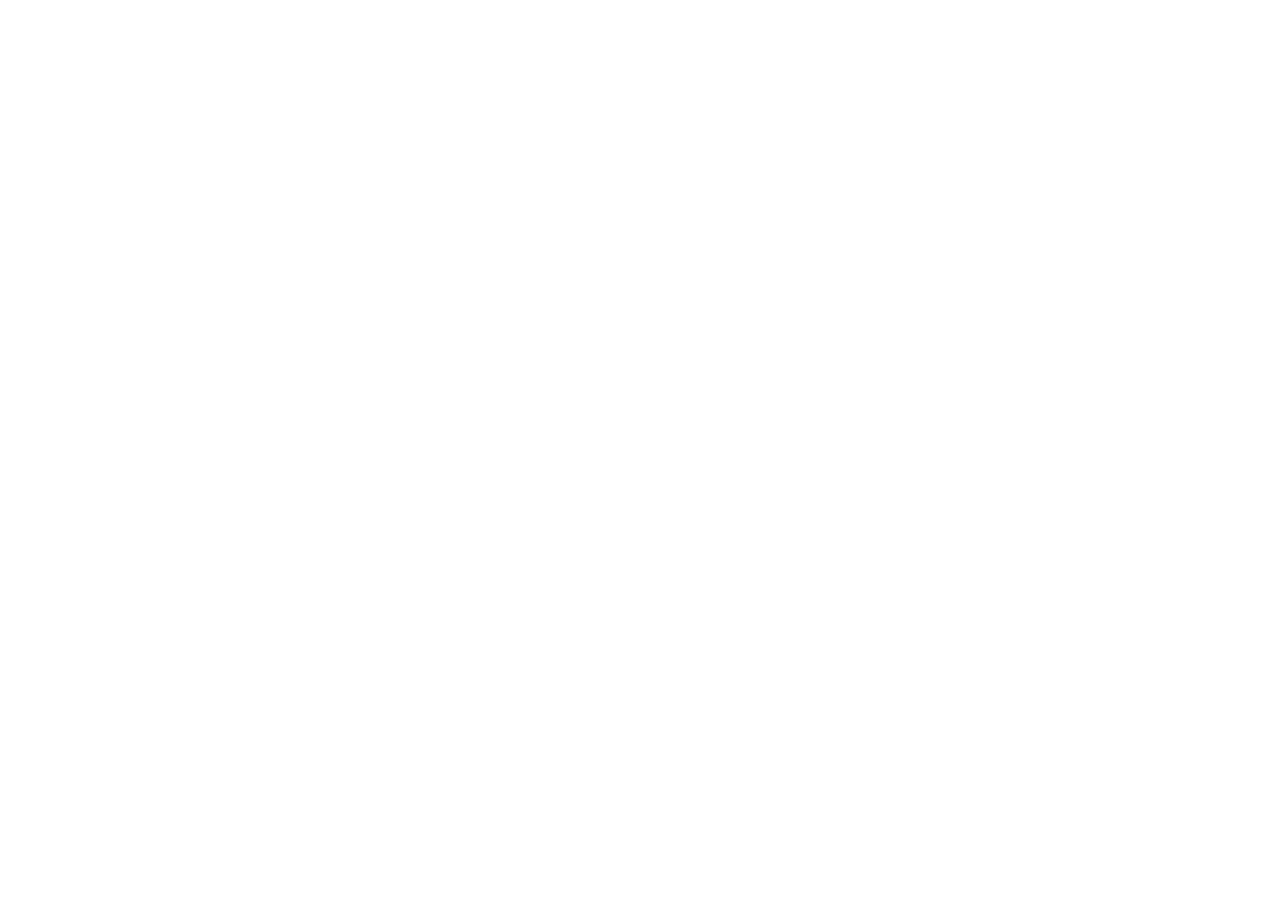
==== index.html @ 7266cb10 "Initial commit" ====
<!DOCTYPE html>
<html lang="en">
<head>
    <meta charset="UTF-8">
    <meta http-equiv="X-UA-Compatible" content="IE=edge">
    <meta name="viewport" content="width=device-width, initial-scale=1.0">
    <title>My Learning Journal</title>
    <!-- styles -->
    <link rel="stylesheet" href="css/styles.css">
</head>
<body>
    
</body>
</html>
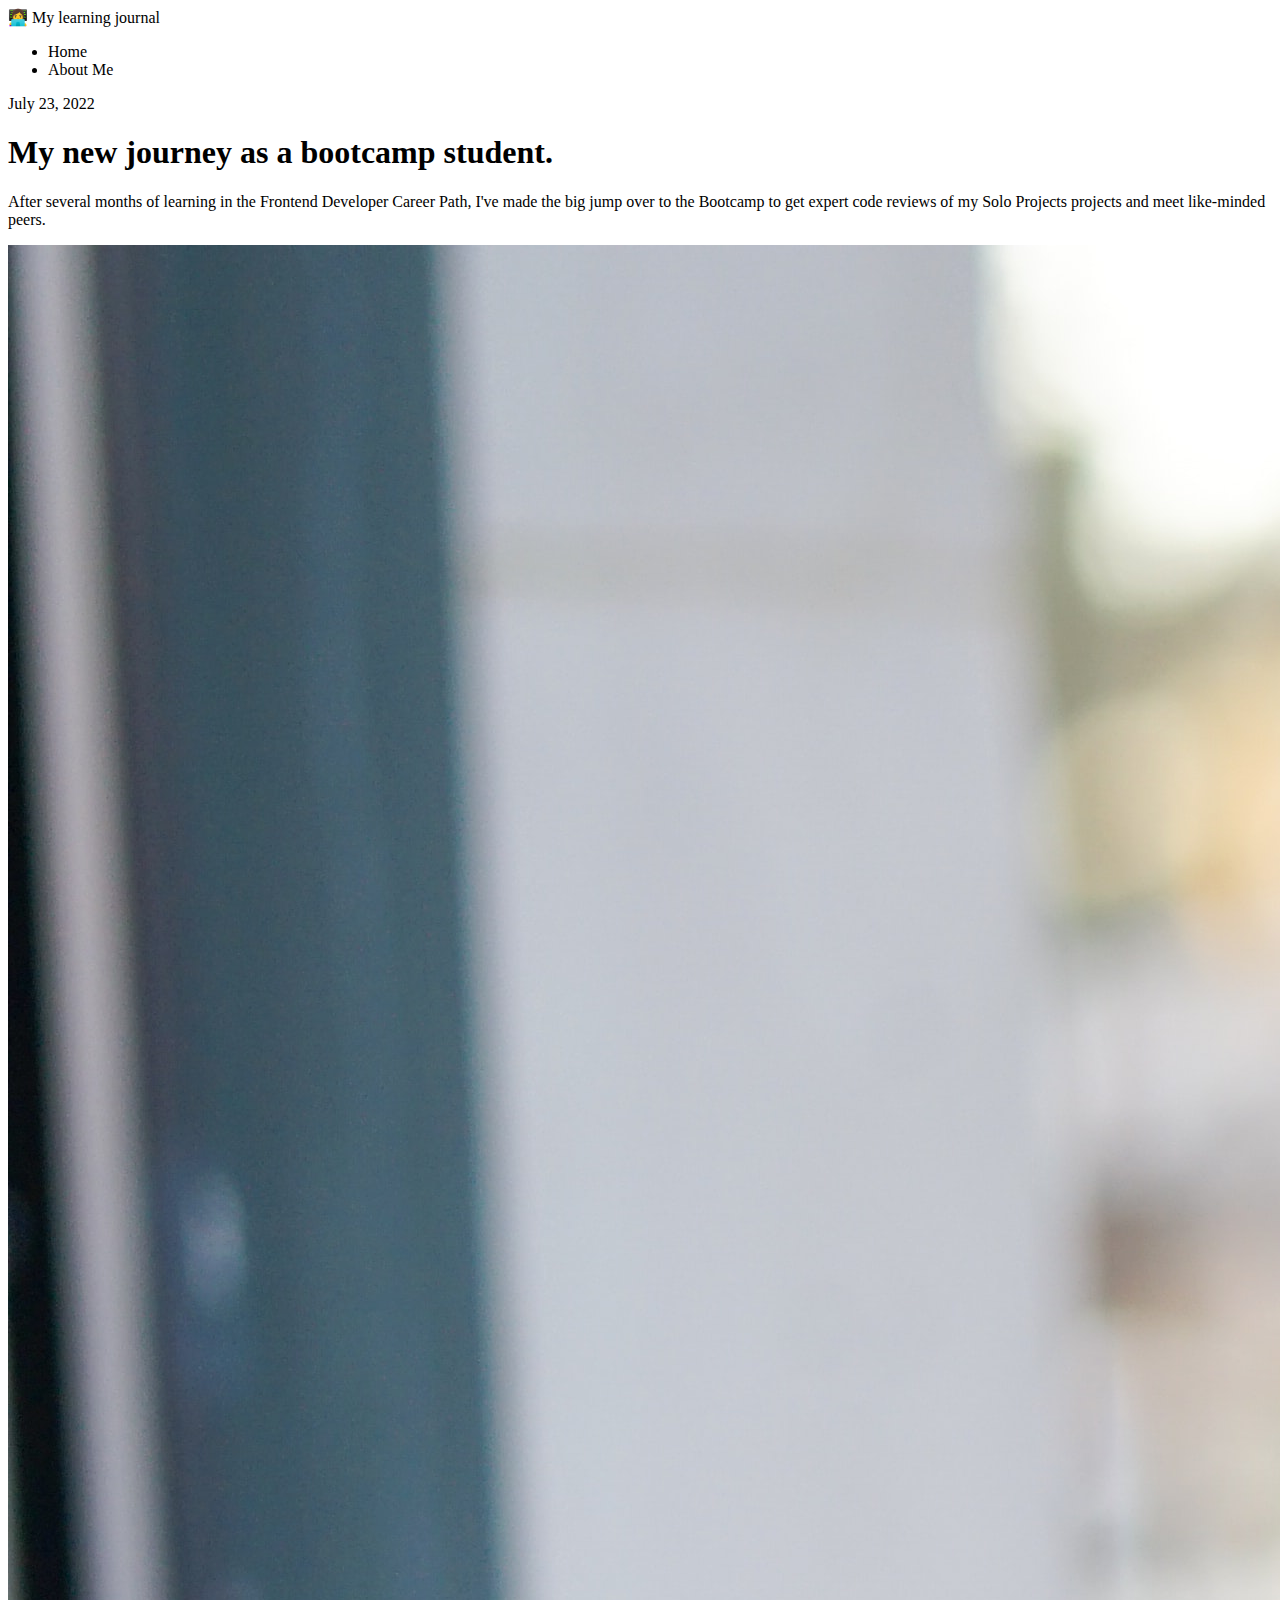
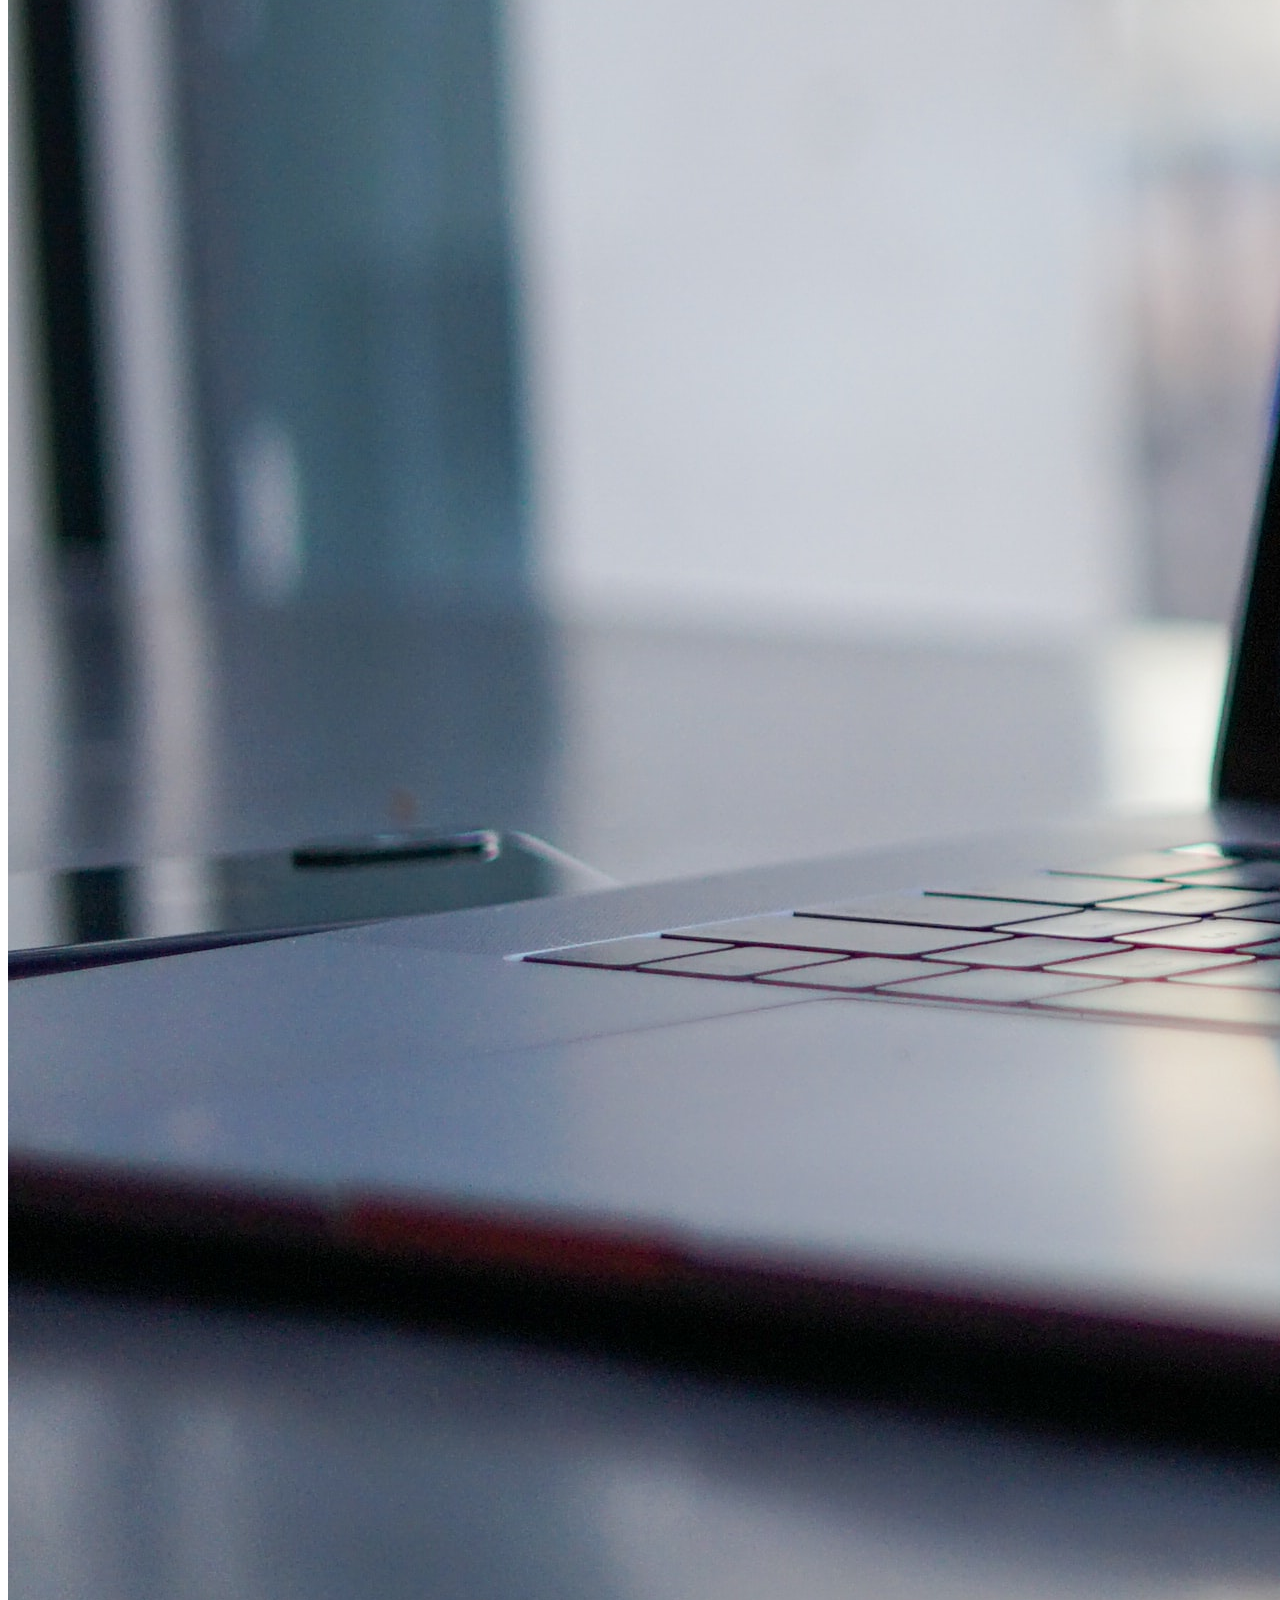
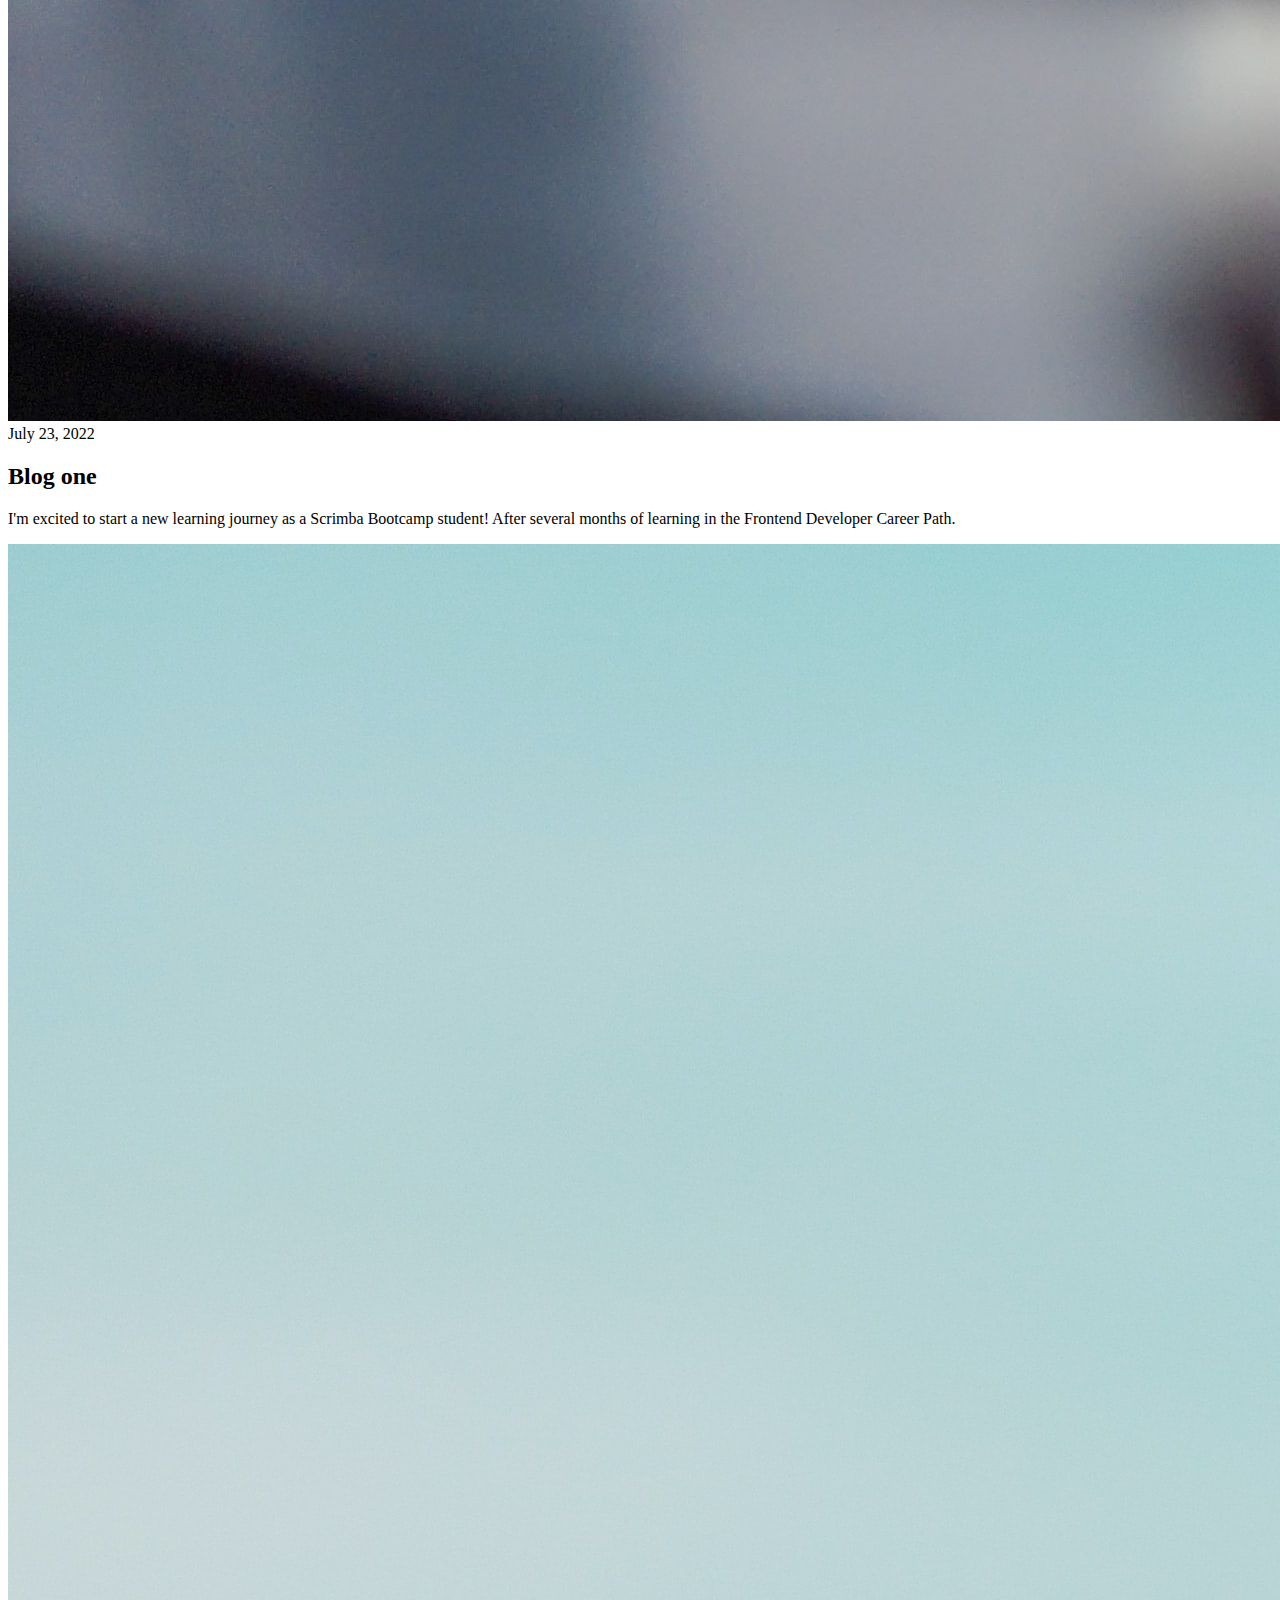
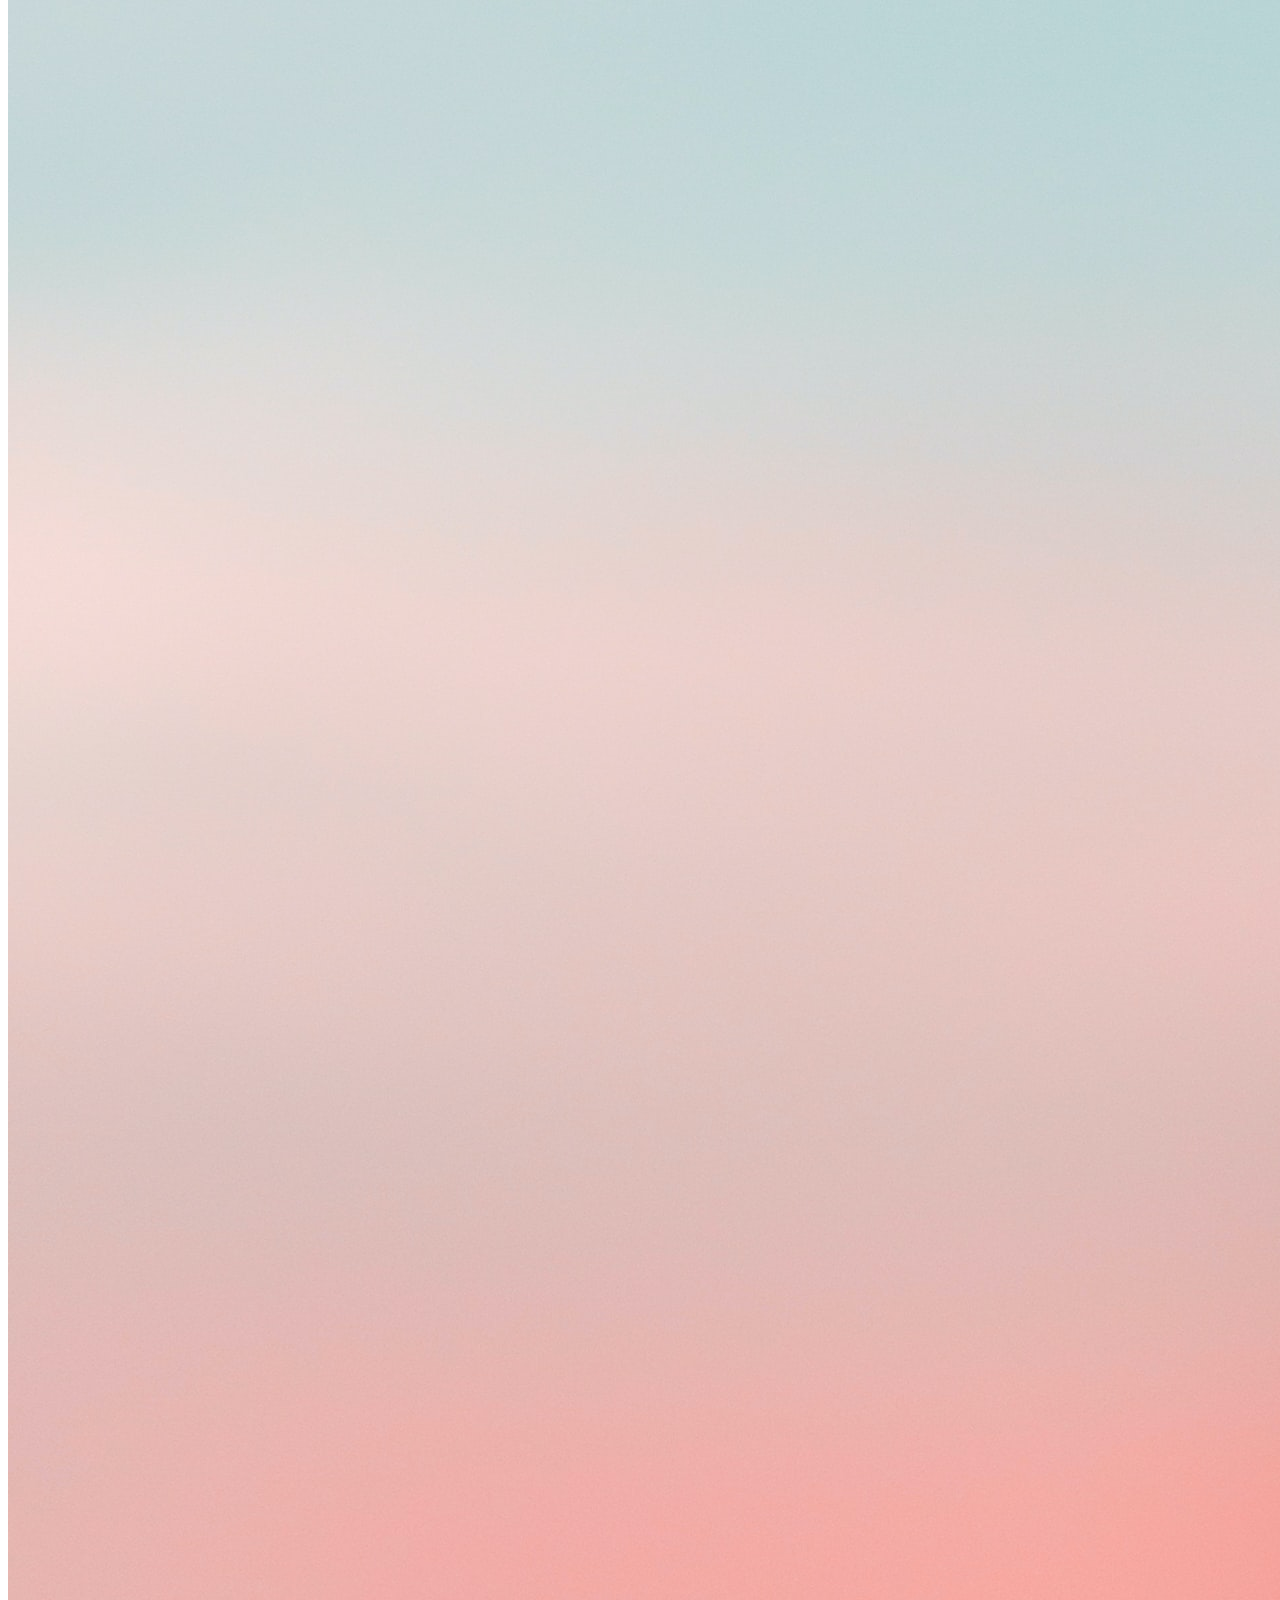
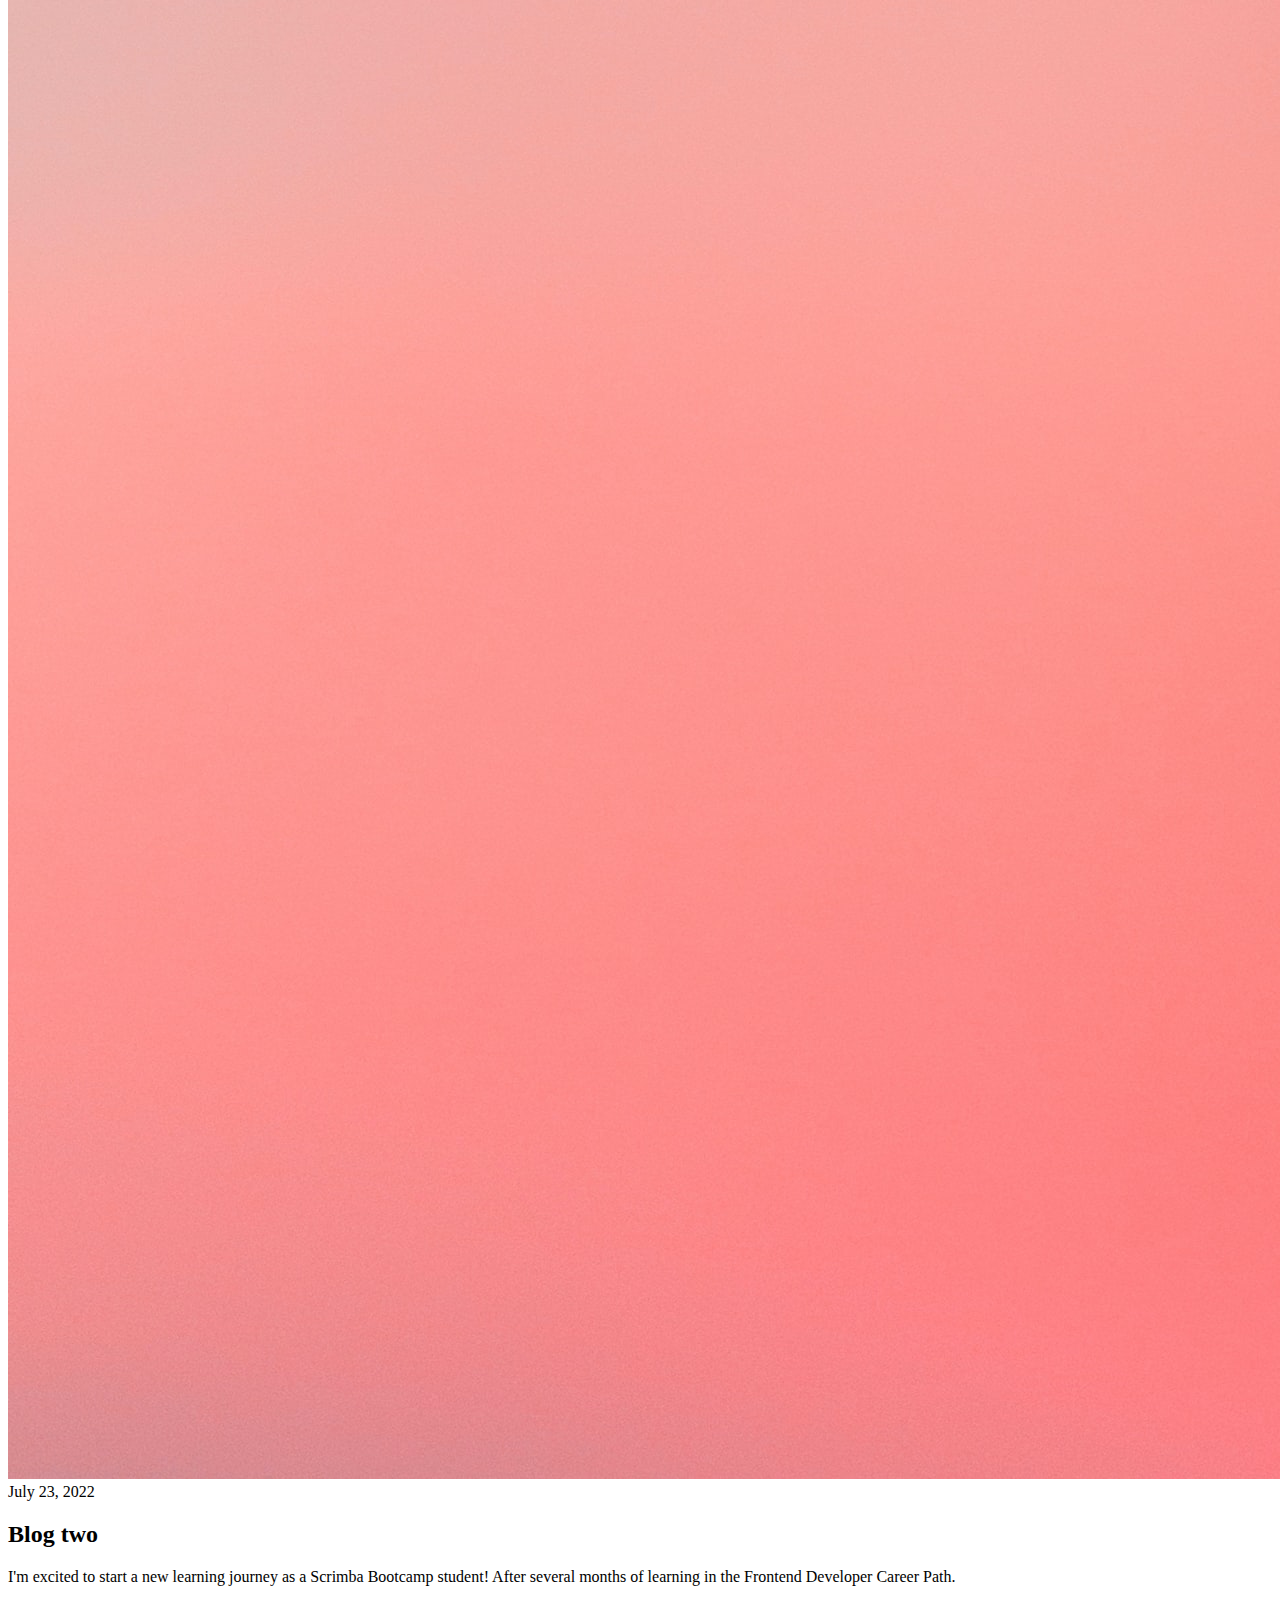
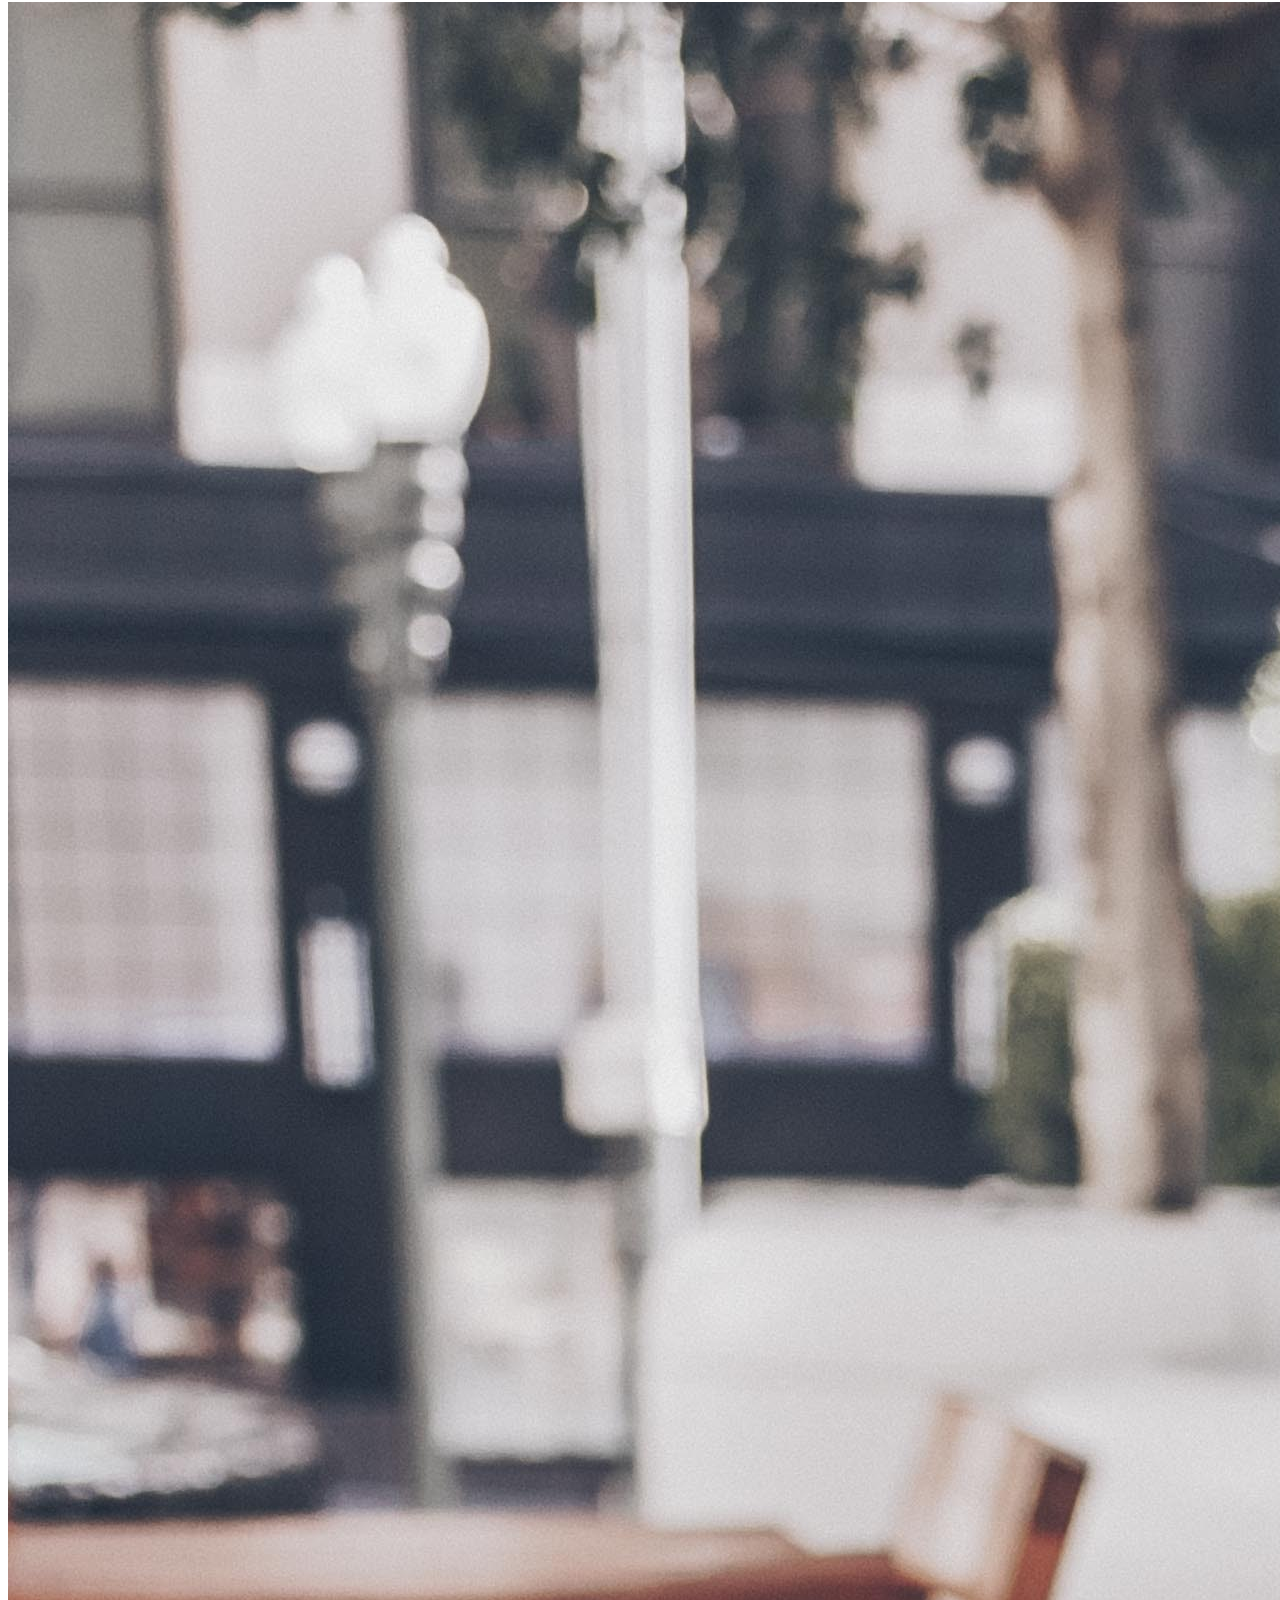
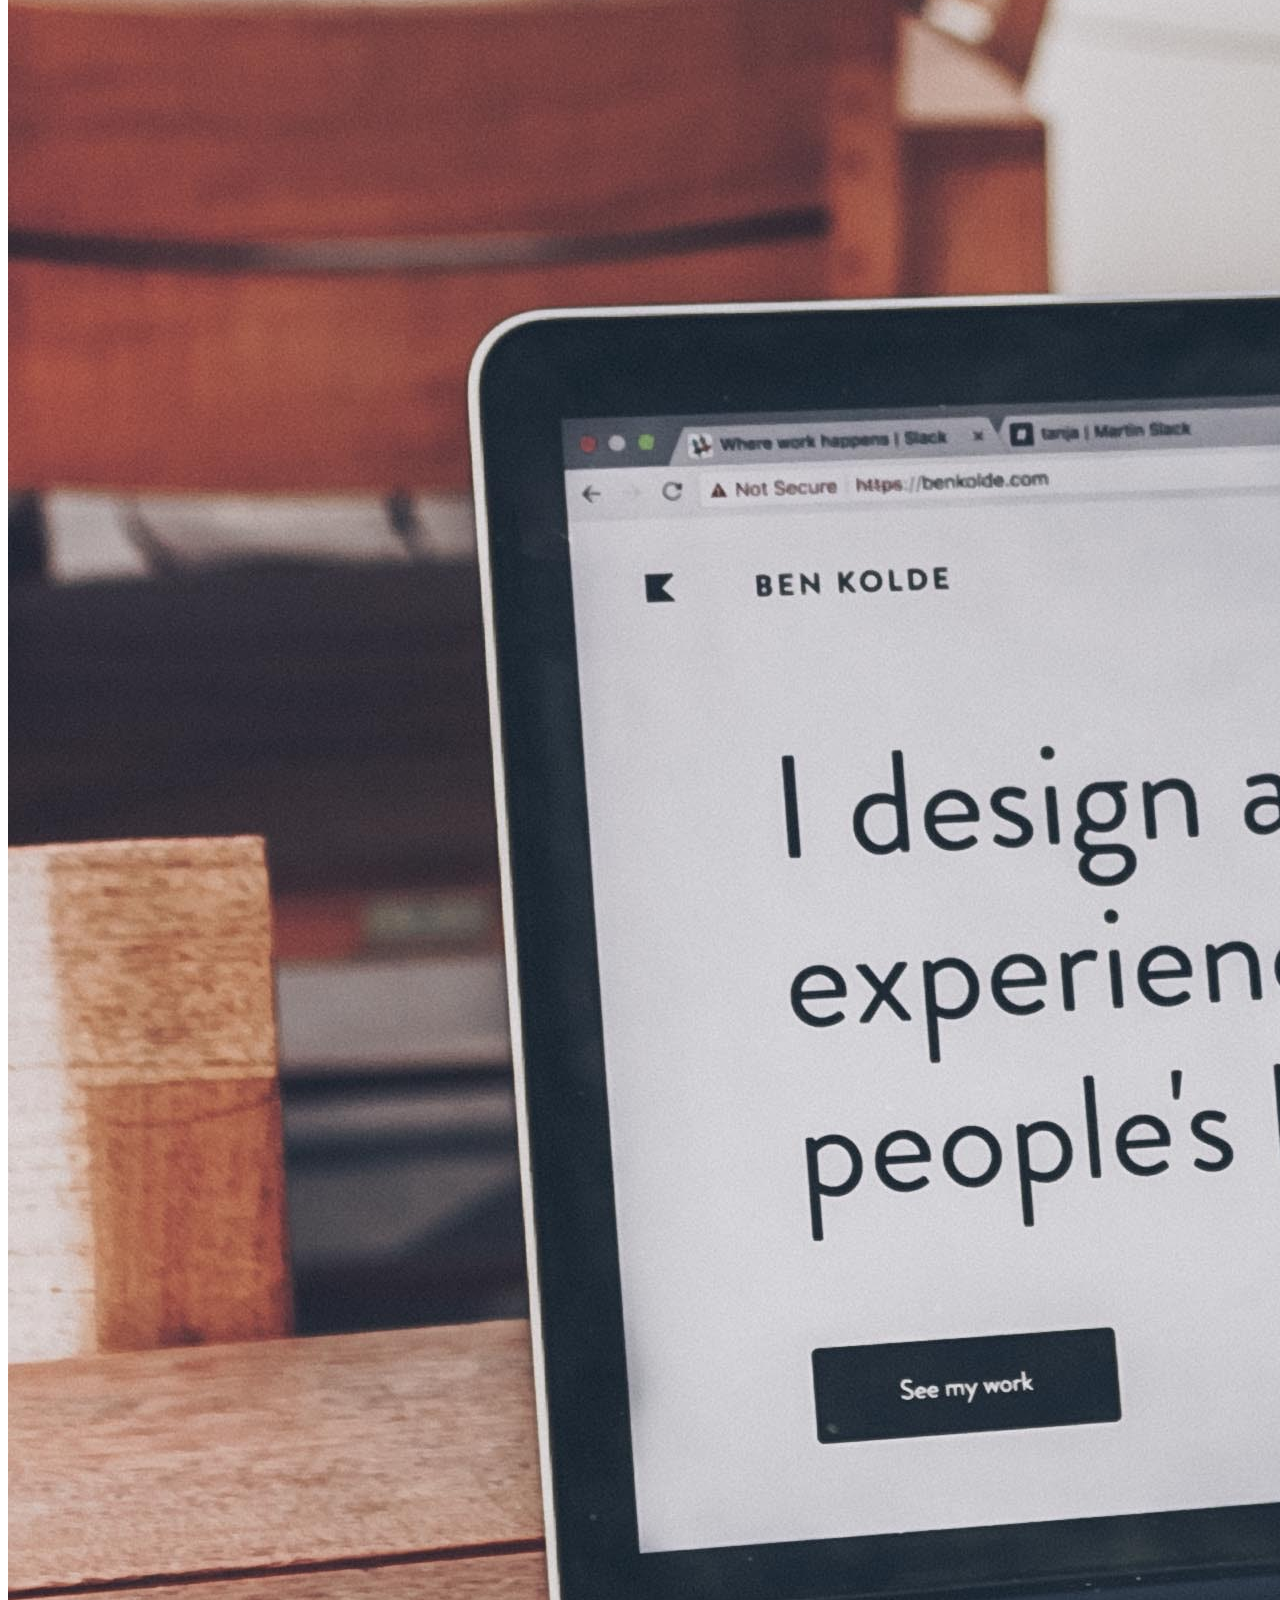
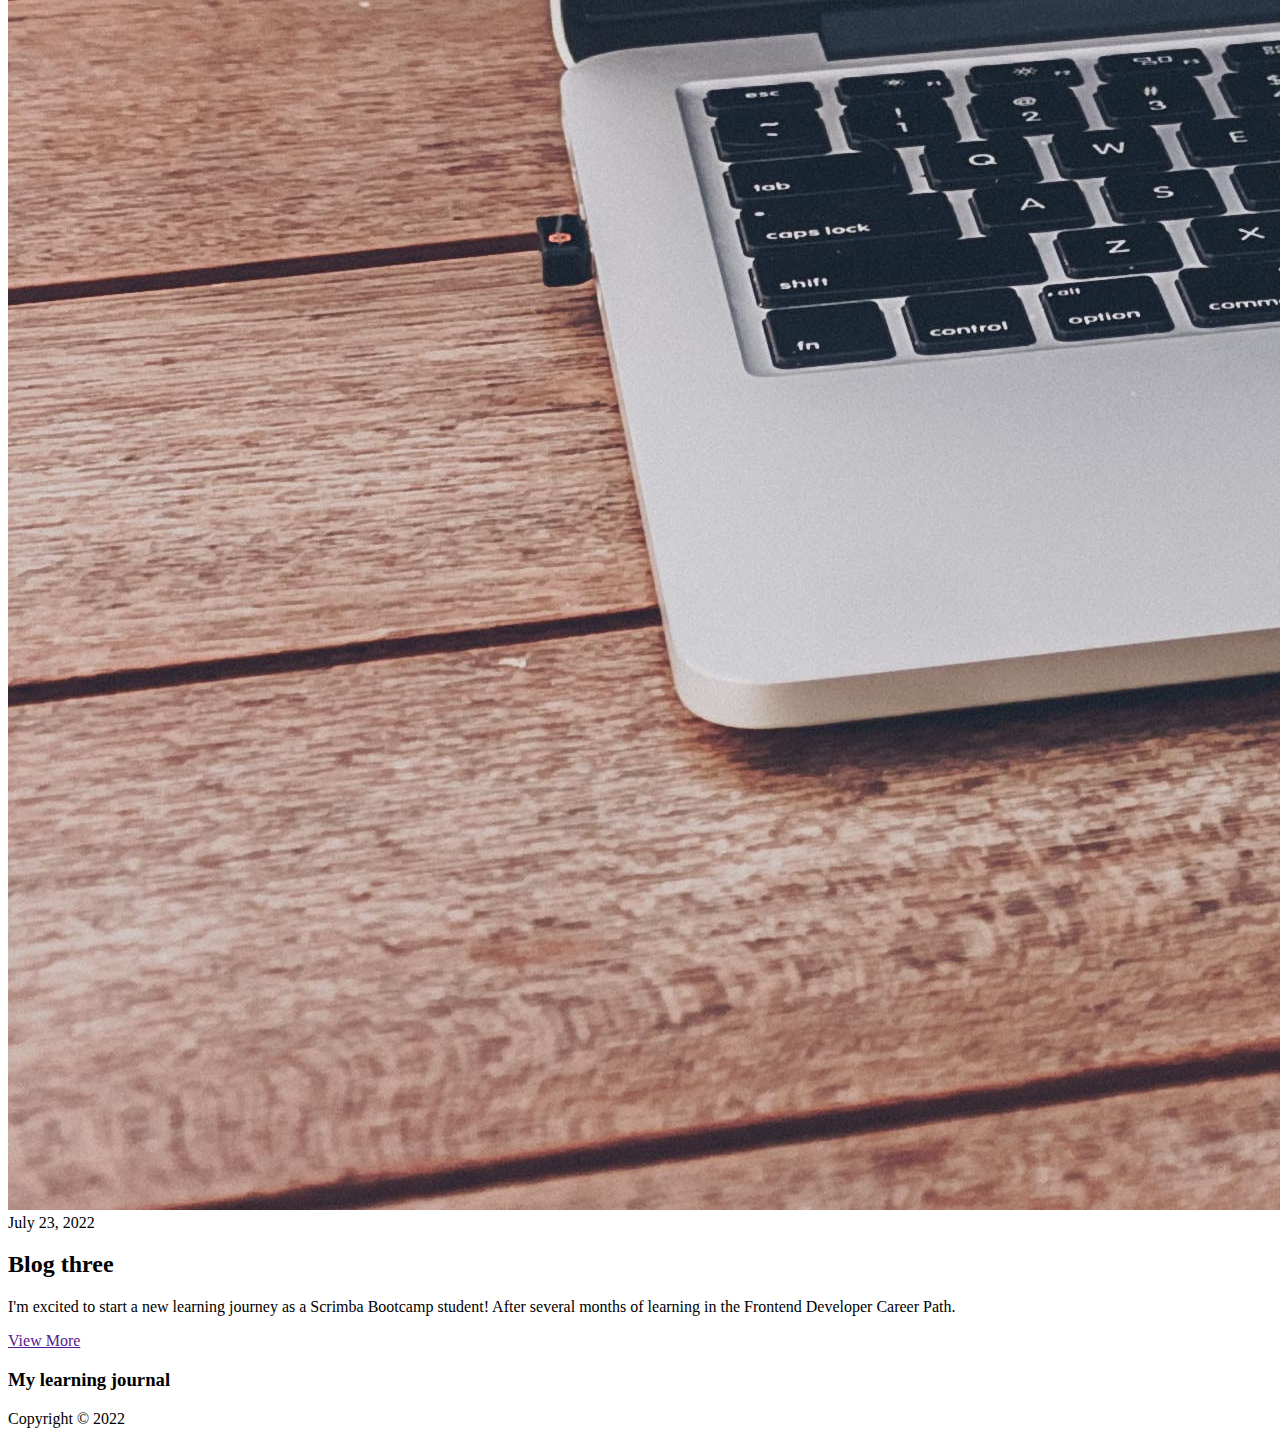
==== commit 78df7b43: "Set initial html to index.css" ====
--- a/index.html
+++ b/index.html
@@ -5,10 +5,75 @@
     <meta http-equiv="X-UA-Compatible" content="IE=edge">
     <meta name="viewport" content="width=device-width, initial-scale=1.0">
     <title>My Learning Journal</title>
+    <!-- typography -->
+    <link rel="preconnect" href="https://fonts.googleapis.com">
+    <link rel="preconnect" href="https://fonts.gstatic.com" crossorigin>
+    <link href="https://fonts.googleapis.com/css2?family=Source+Sans+Pro:wght@400;700&display=swap" rel="stylesheet">
     <!-- styles -->
     <link rel="stylesheet" href="css/styles.css">
 </head>
 <body>
-    
+    <header>
+        <div class="logo-container">
+            <div>
+                <span>👩‍💻</span>
+                <span>My learning journal</span>
+            </div>
+        </div>
+        <nav>
+            <ul>
+                <li>Home</li>
+                <li>About Me</li>
+            </ul>
+        </nav>
+    </header>
+    <main>
+        <section class="landing-section">
+            <span>July 23, 2022</span>
+            <h1>My new journey as a bootcamp student.</h1>
+            <p>
+                After several months of learning in the Frontend Developer Career Path, I've made the big jump over to the Bootcamp to get expert code reviews of my Solo Projects projects and meet like-minded peers.
+            </p>
+        </section>
+        <section class="post-section">
+            <article>
+                <div>
+                    <img src="images/blog-one.jpg" alt="">
+                </div>
+                <span>July 23, 2022</span>
+                <h2>Blog one</h2>
+                <p>
+                    I'm excited to start a new learning journey as a Scrimba Bootcamp student! After several months of learning in the Frontend Developer Career Path.
+                </p>
+            </article>
+            <article>
+                <div>
+                    <img src="images/blog-two.jpg" alt="">
+                </div>
+                <span>July 23, 2022</span>
+                <h2>Blog two</h2>
+                <p>
+                    I'm excited to start a new learning journey as a Scrimba Bootcamp student! After several months of learning in the Frontend Developer Career Path.
+                </p>
+            </article>
+            <article>
+                <div>
+                    <img src="images/blog-three.jpg" alt="">
+                </div>
+                <span>July 23, 2022</span>
+                <h2>Blog three</h2>
+                <p>
+                    I'm excited to start a new learning journey as a Scrimba Bootcamp student! After several months of learning in the Frontend Developer Career Path.
+                </p>
+            </article>
+            <a href="">View More</a>
+        </section>
+    </main>
+    <footer>
+        <div>
+            <h3>My learning journal</h3>
+            <span>Copyright &copy 2022</span>
+        </div>
+    </footer>
 </body>
 </html>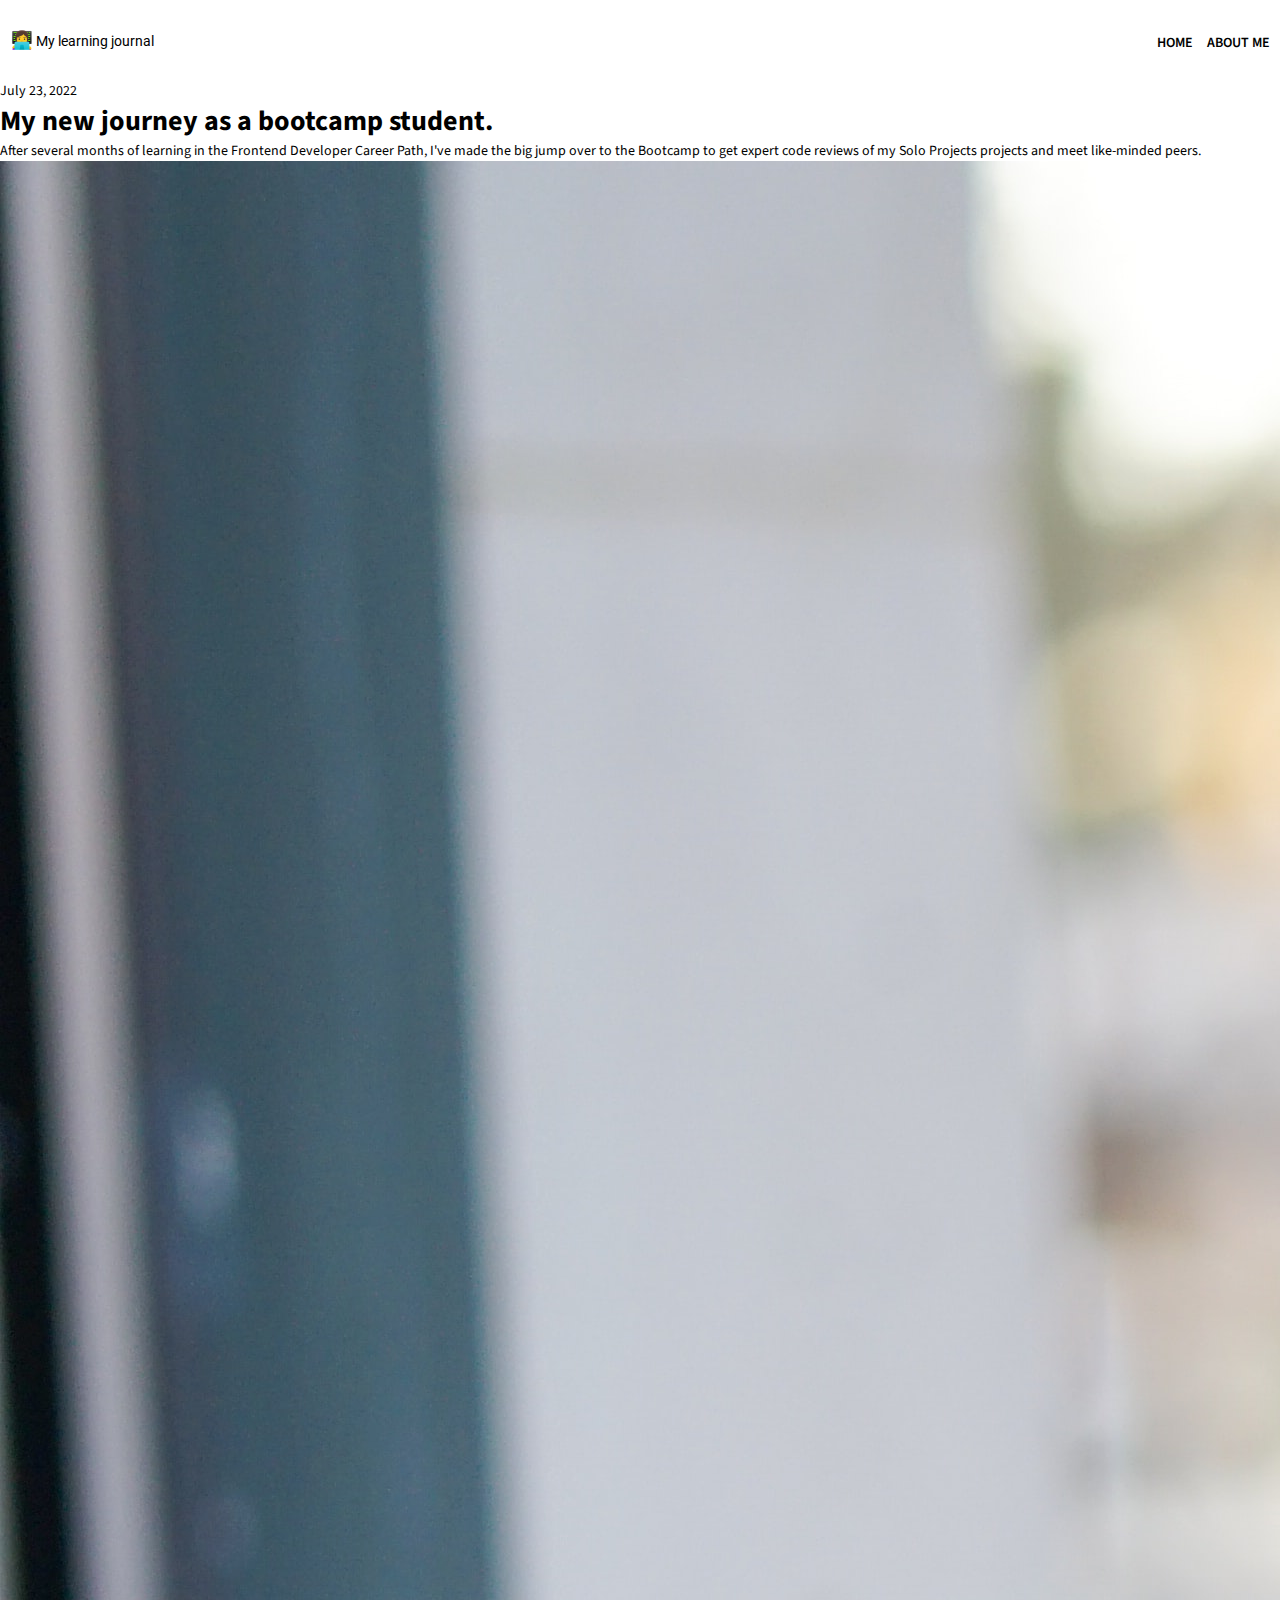
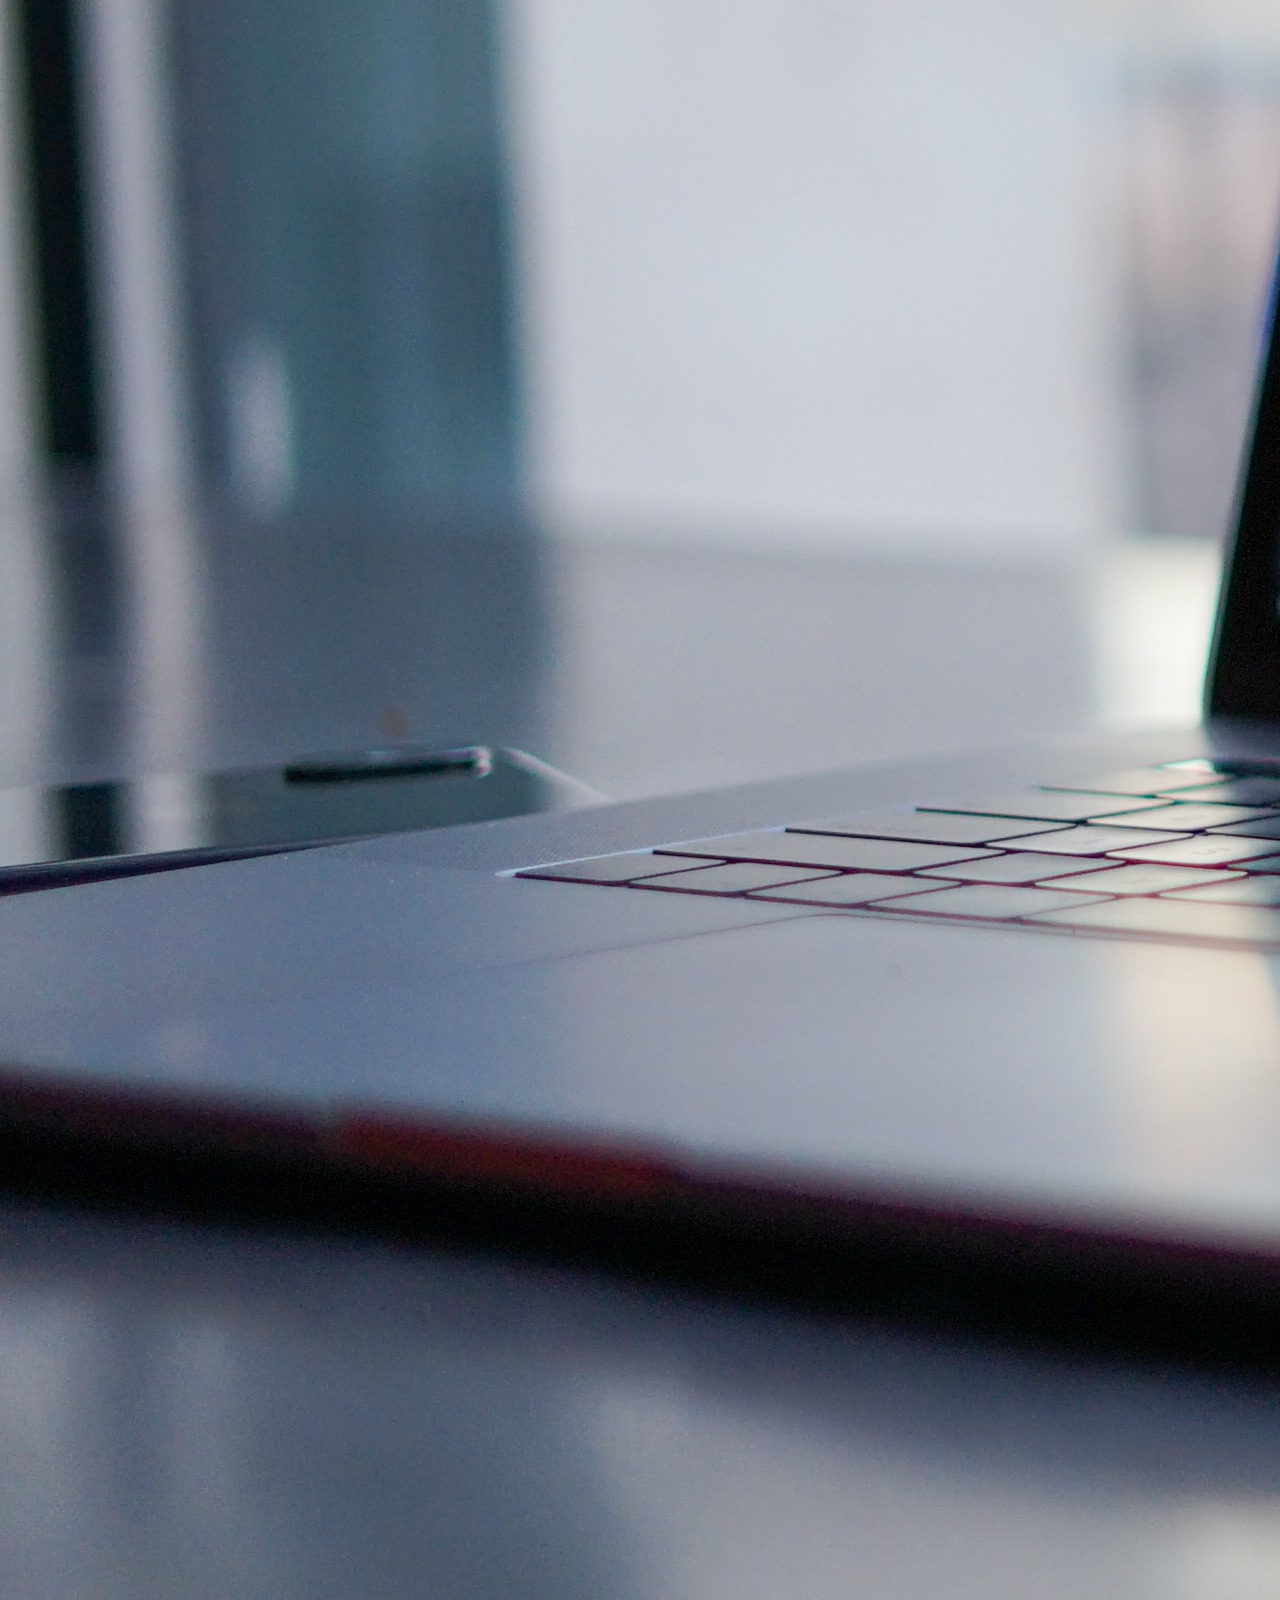
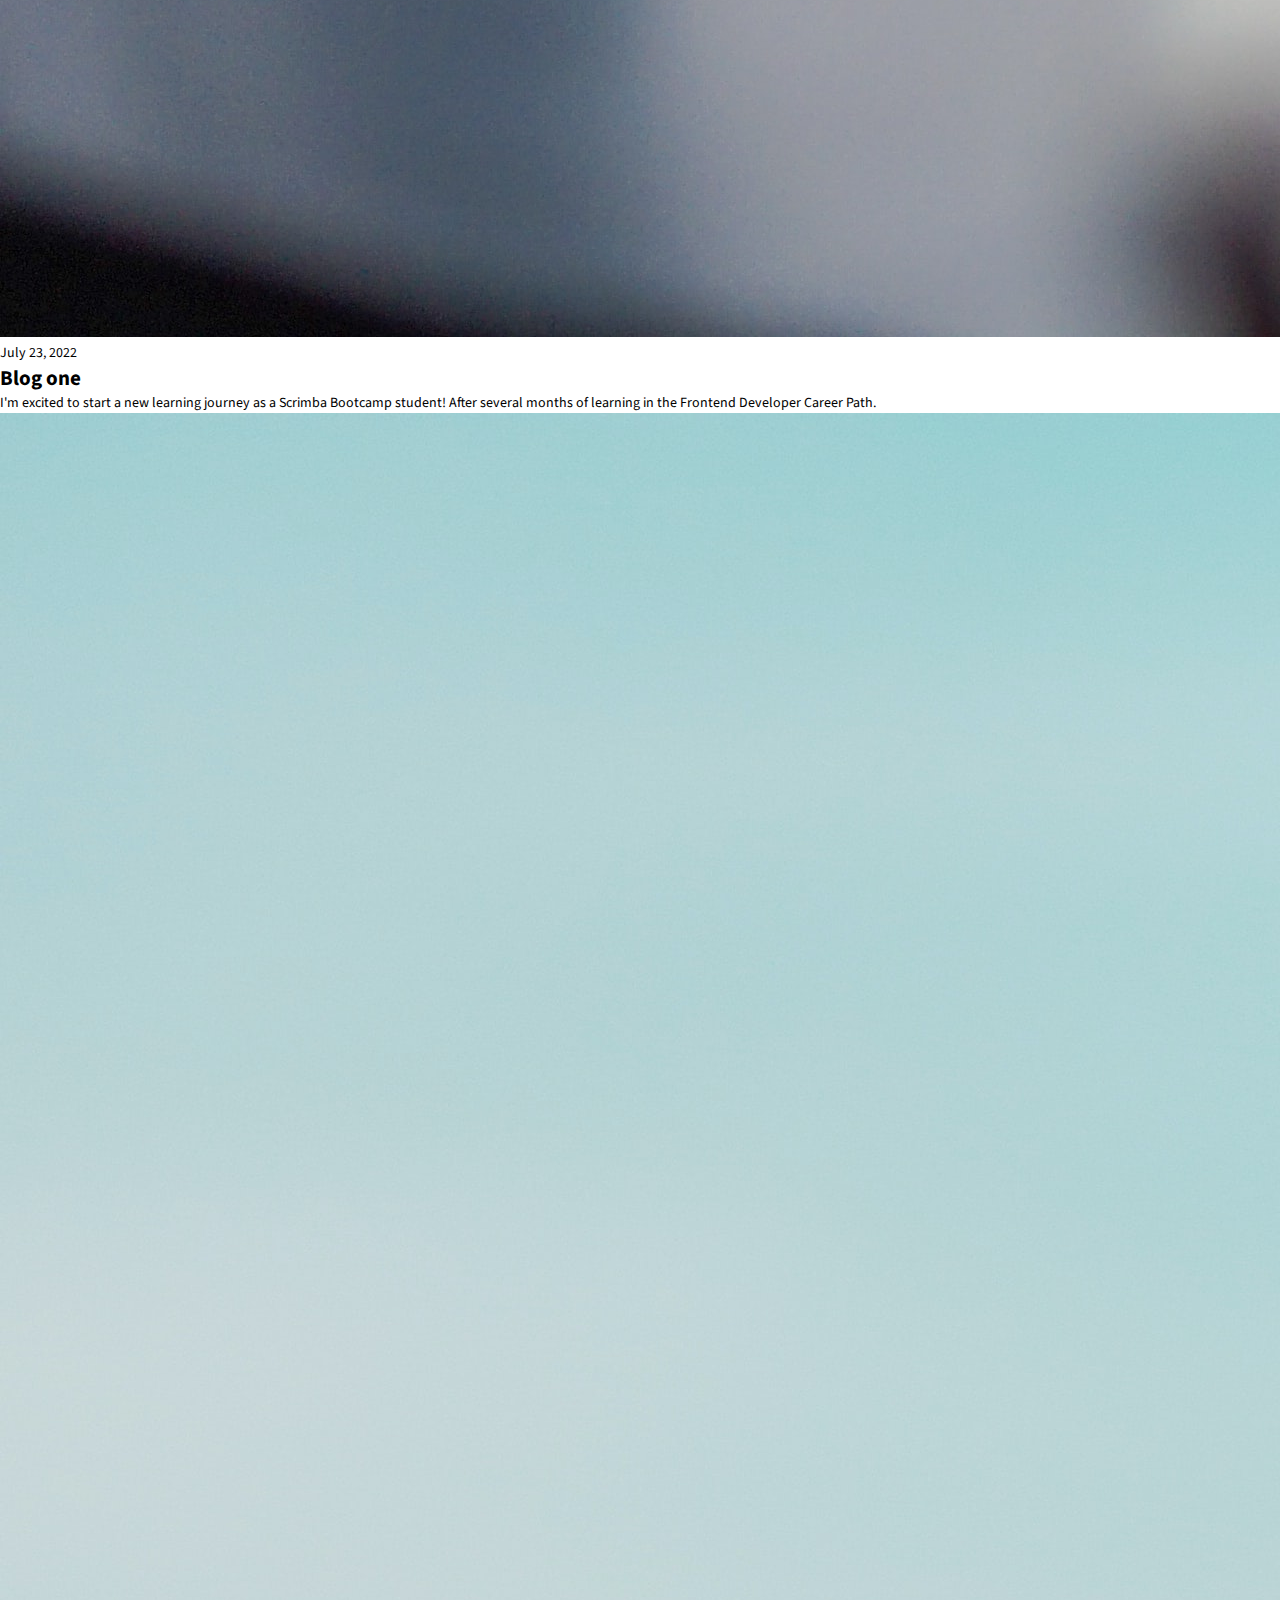
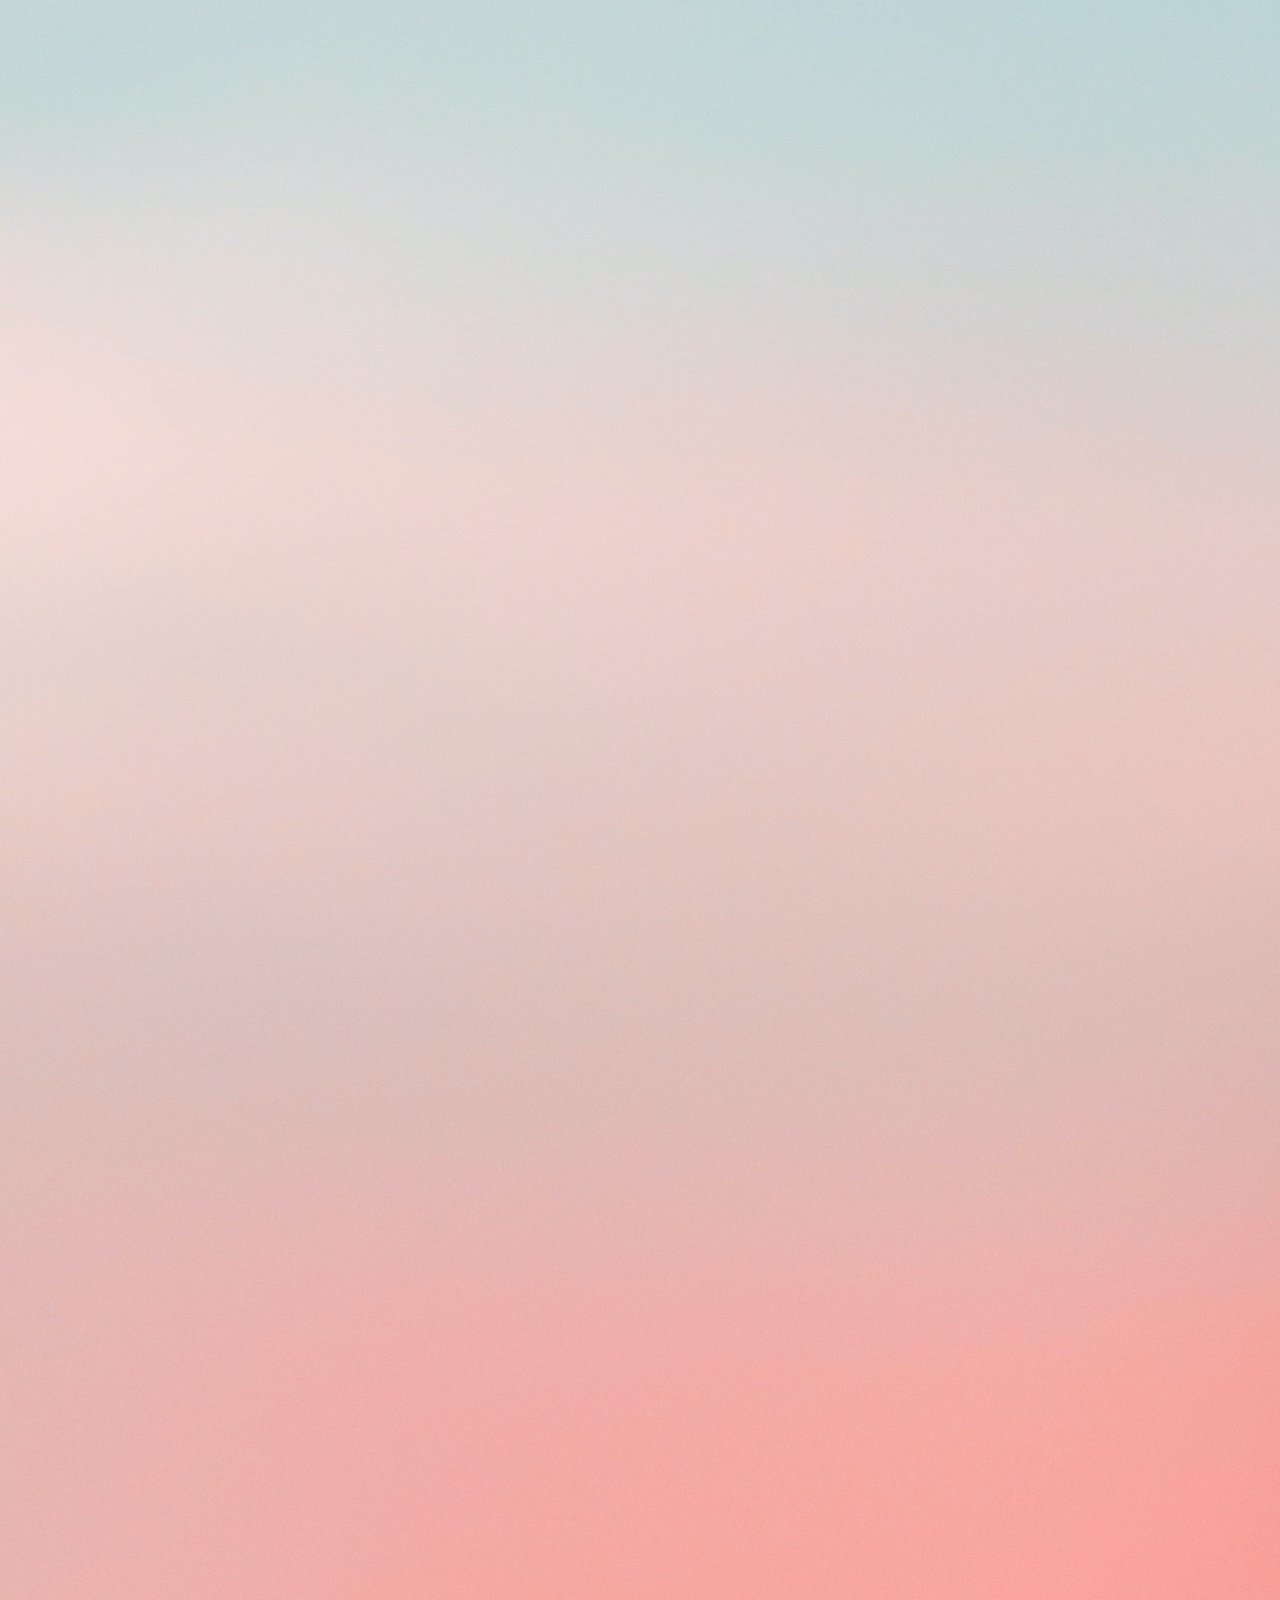
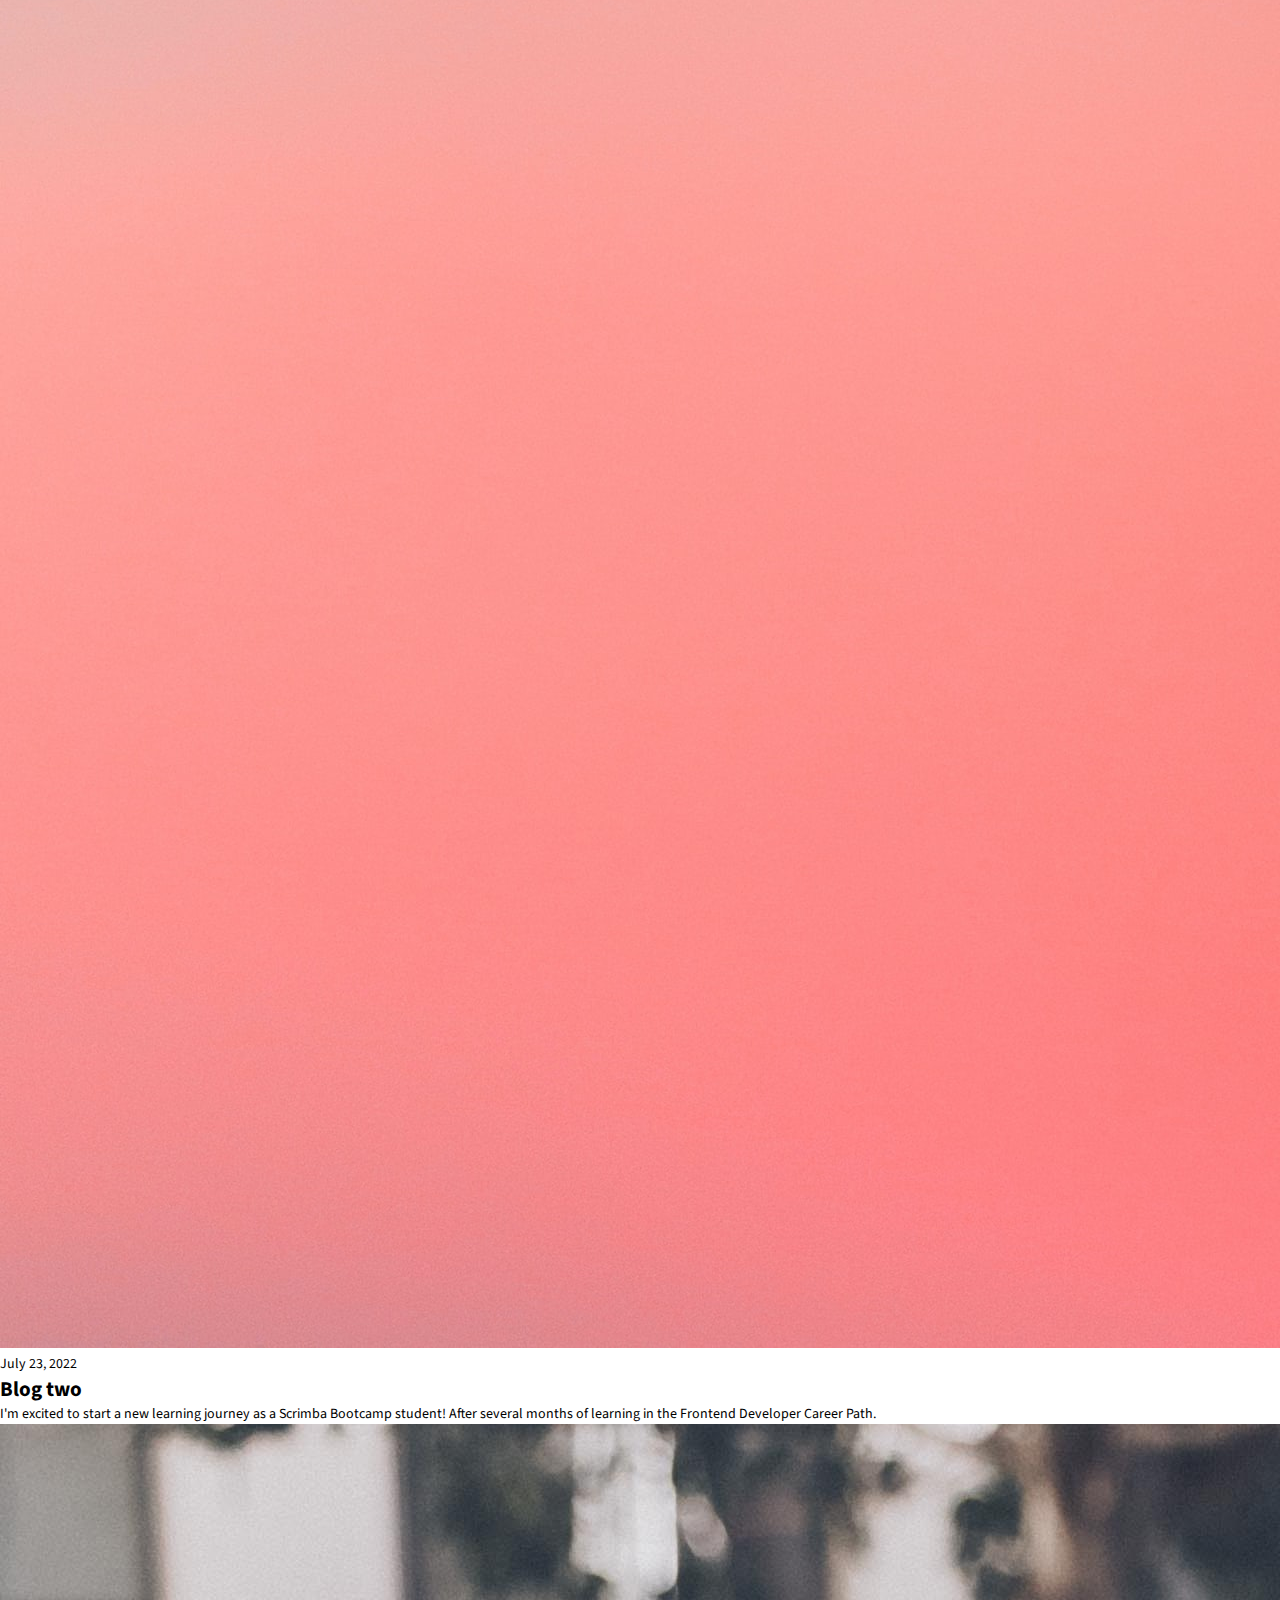
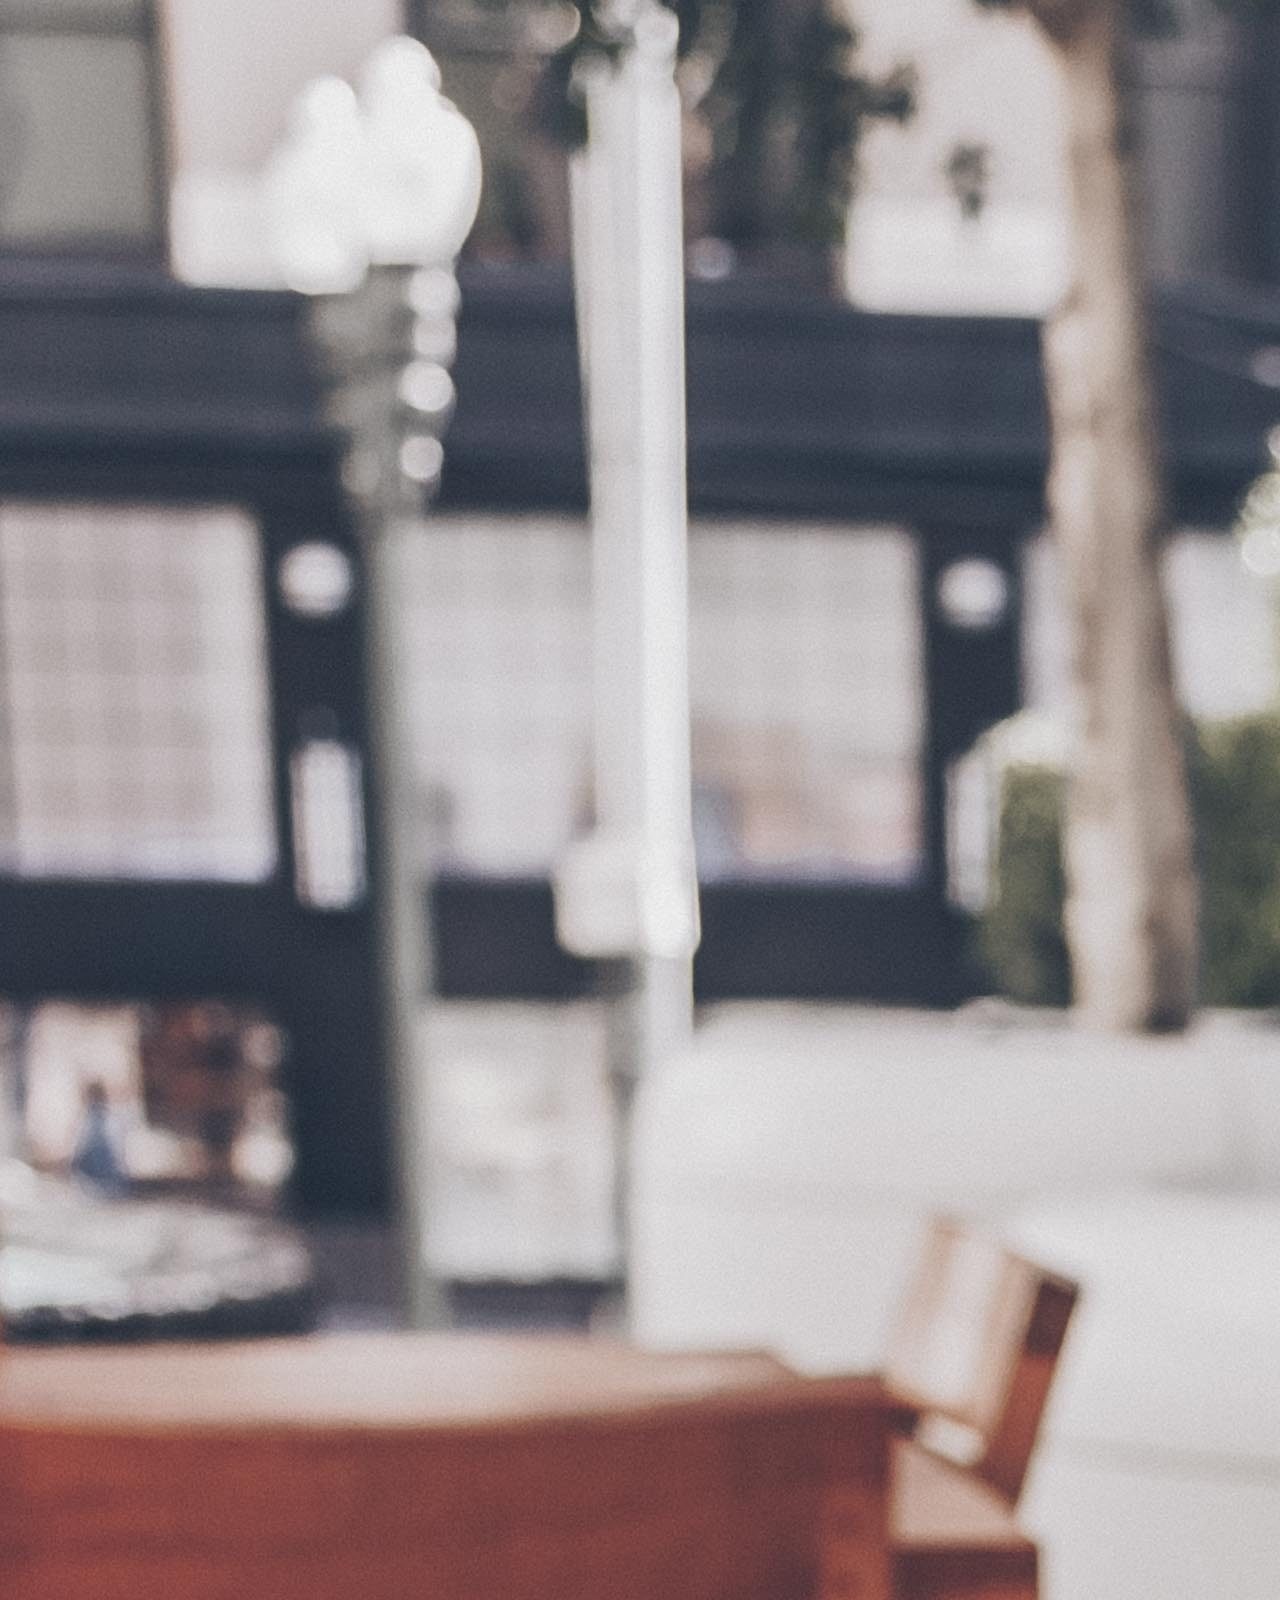
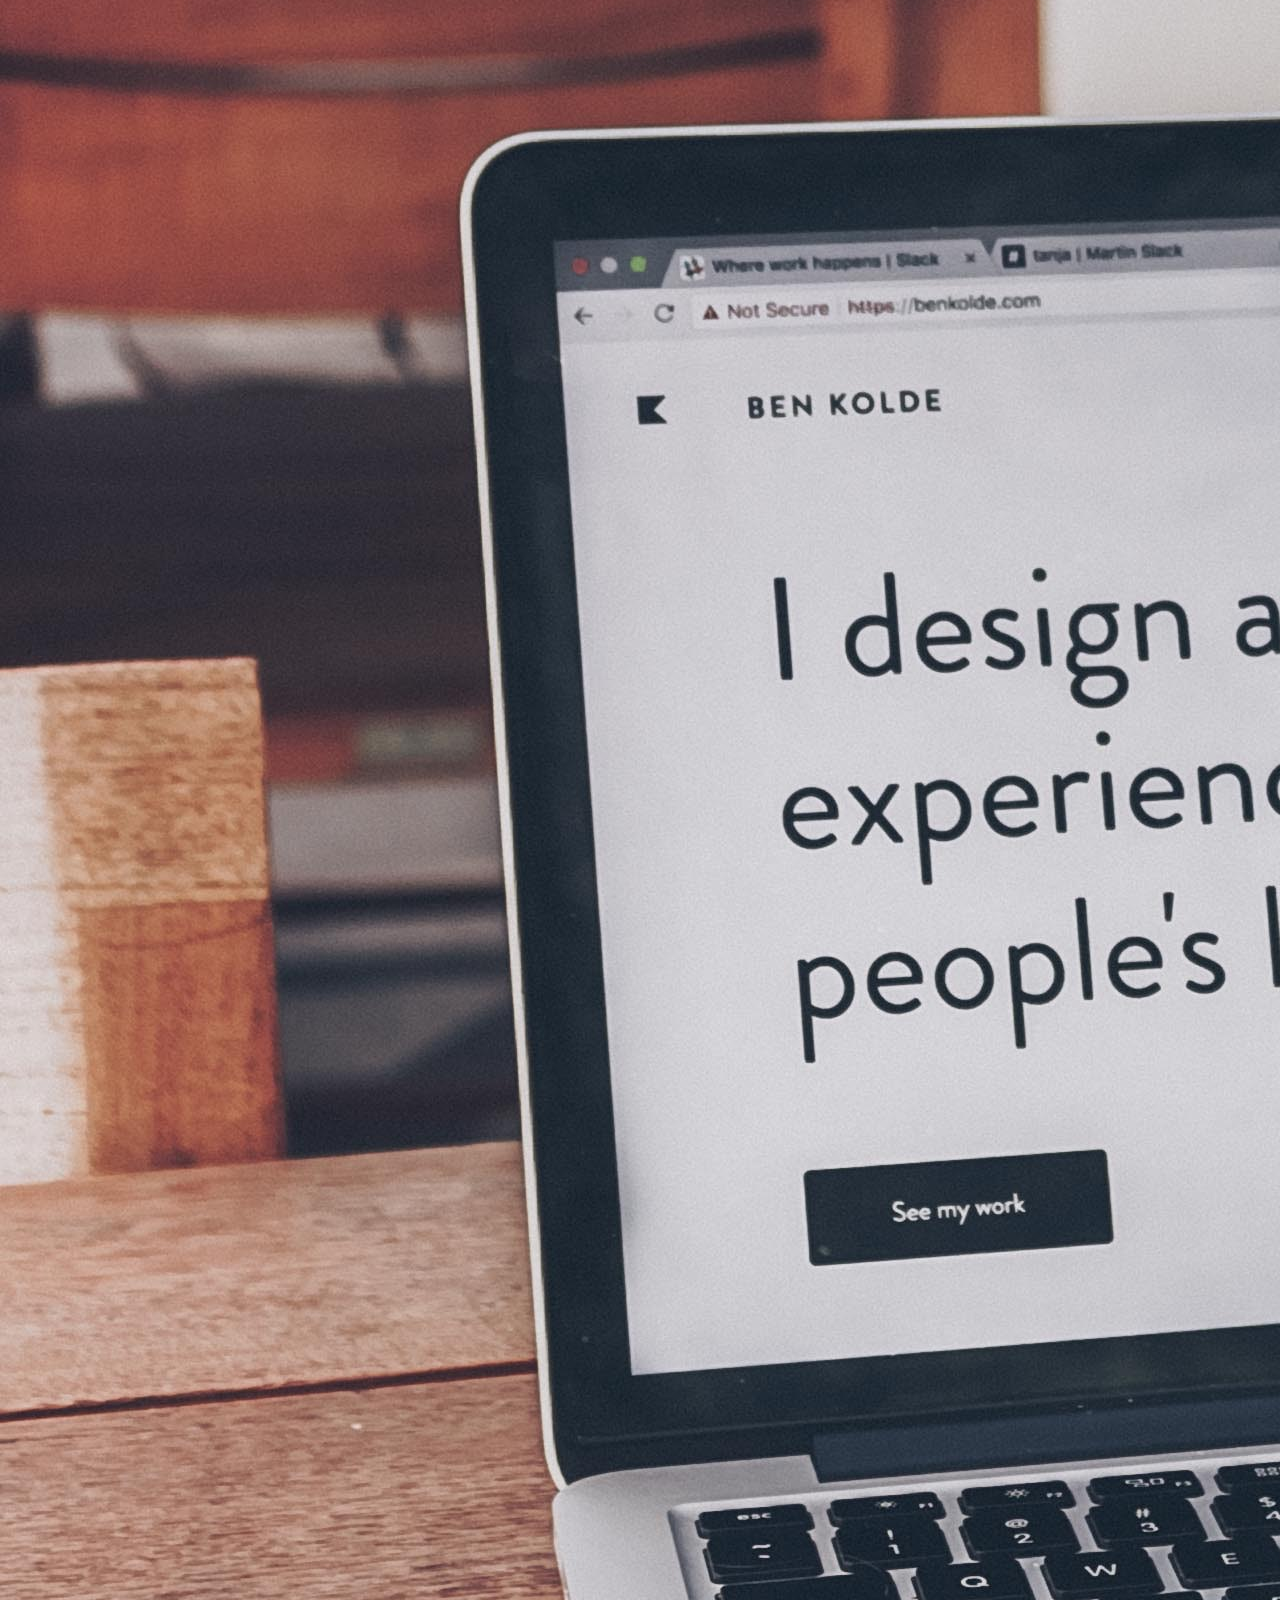
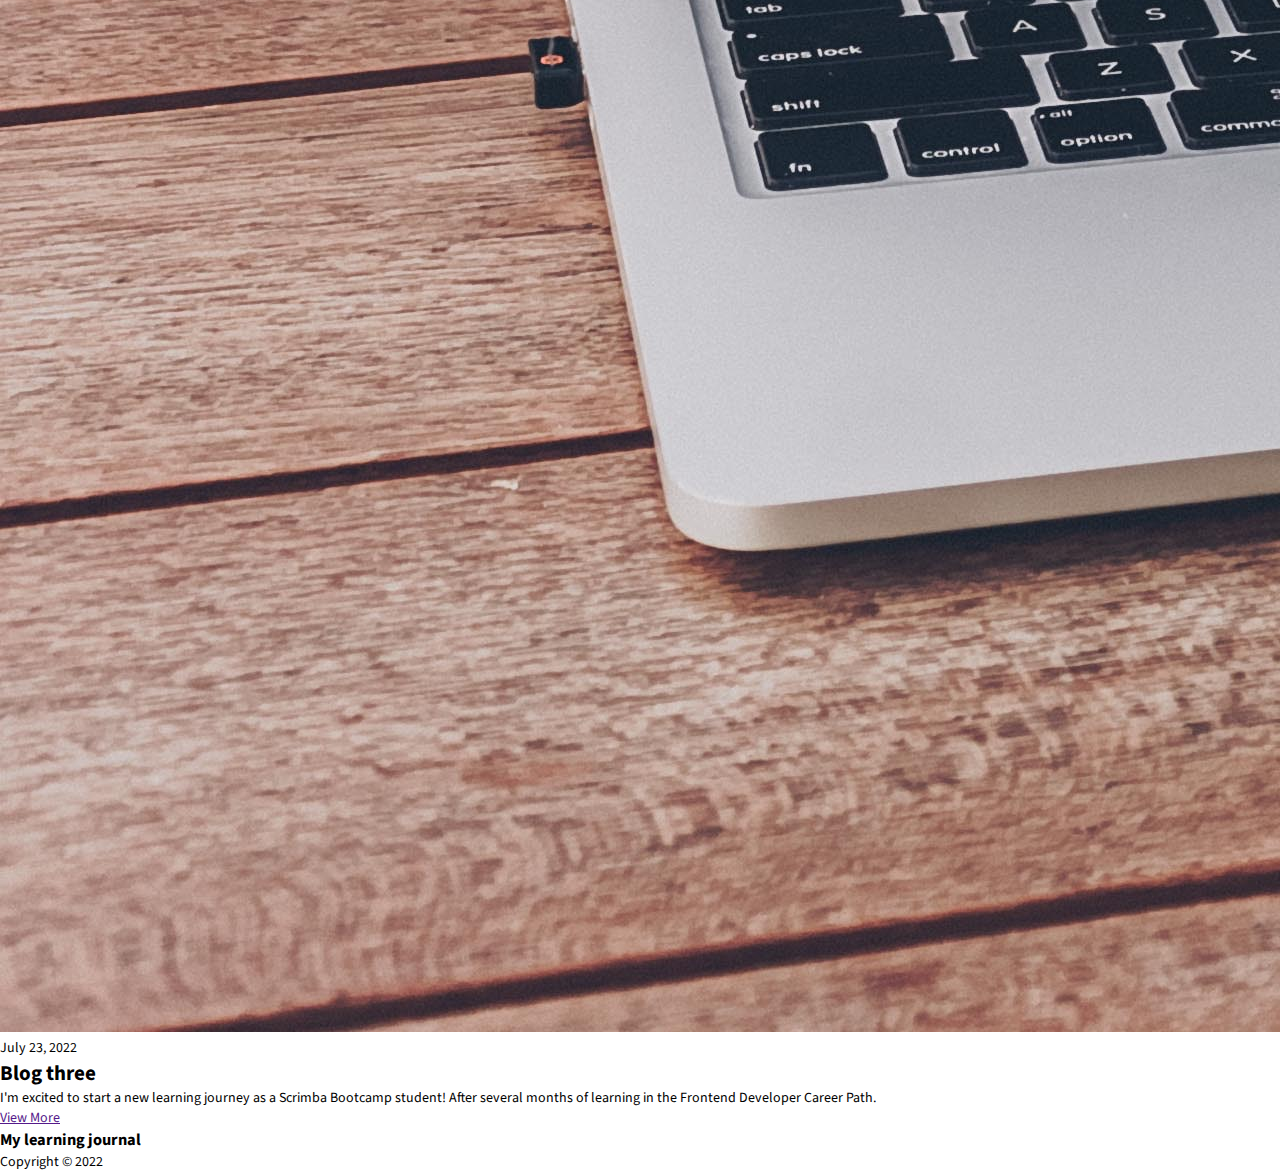
==== commit 9ded4794: "Add styles to header" ====
--- a/index.html
+++ b/index.html
@@ -8,17 +8,15 @@
     <!-- typography -->
     <link rel="preconnect" href="https://fonts.googleapis.com">
     <link rel="preconnect" href="https://fonts.gstatic.com" crossorigin>
-    <link href="https://fonts.googleapis.com/css2?family=Source+Sans+Pro:wght@400;700&display=swap" rel="stylesheet">
+    <link href="https://fonts.googleapis.com/css2?family=Roboto:wght@700&family=Source+Sans+Pro:wght@400;600;700&display=swap" rel="stylesheet">
     <!-- styles -->
-    <link rel="stylesheet" href="css/styles.css">
+    <link rel="stylesheet" href="css/style.css">
 </head>
 <body>
     <header>
         <div class="logo-container">
-            <div>
-                <span>👩‍💻</span>
-                <span>My learning journal</span>
-            </div>
+            <span class="logo-img">👩‍💻</span>
+            <span class="logo-wording">My learning journal</span>
         </div>
         <nav>
             <ul>
--- a/css/style.css
+++ b/css/style.css
@@ -0,0 +1,46 @@
+
+/*******************
+    General
+*******************/
+*, ::before, ::after {
+    margin: 0;
+    padding: 0;
+    box-sizing: border-box;
+}
+html {
+    font-family: 'Source Sans Pro', sans-serif;
+    font-size: 14px;
+}
+ul {
+    list-style: none;
+}
+/*******************
+    Header
+*******************/
+header {
+    padding: 2rem 0.75rem;
+    display: flex;
+    justify-content: space-between;
+    align-items: flex-end;
+}
+.logo-img {
+    font-size: 1.25rem;
+}
+.logo-wording {
+    font-family: 'Roboto', sans-serif;
+}
+header nav ul {
+    display: flex;
+    font-weight: 600;
+    text-transform: uppercase;
+}
+header nav li:first-child {
+    margin-right: 1rem;
+}
+
+/*******************
+    Main
+*******************/
+.landing-section {
+    background-image: url('images/landing-img.jpg');
+}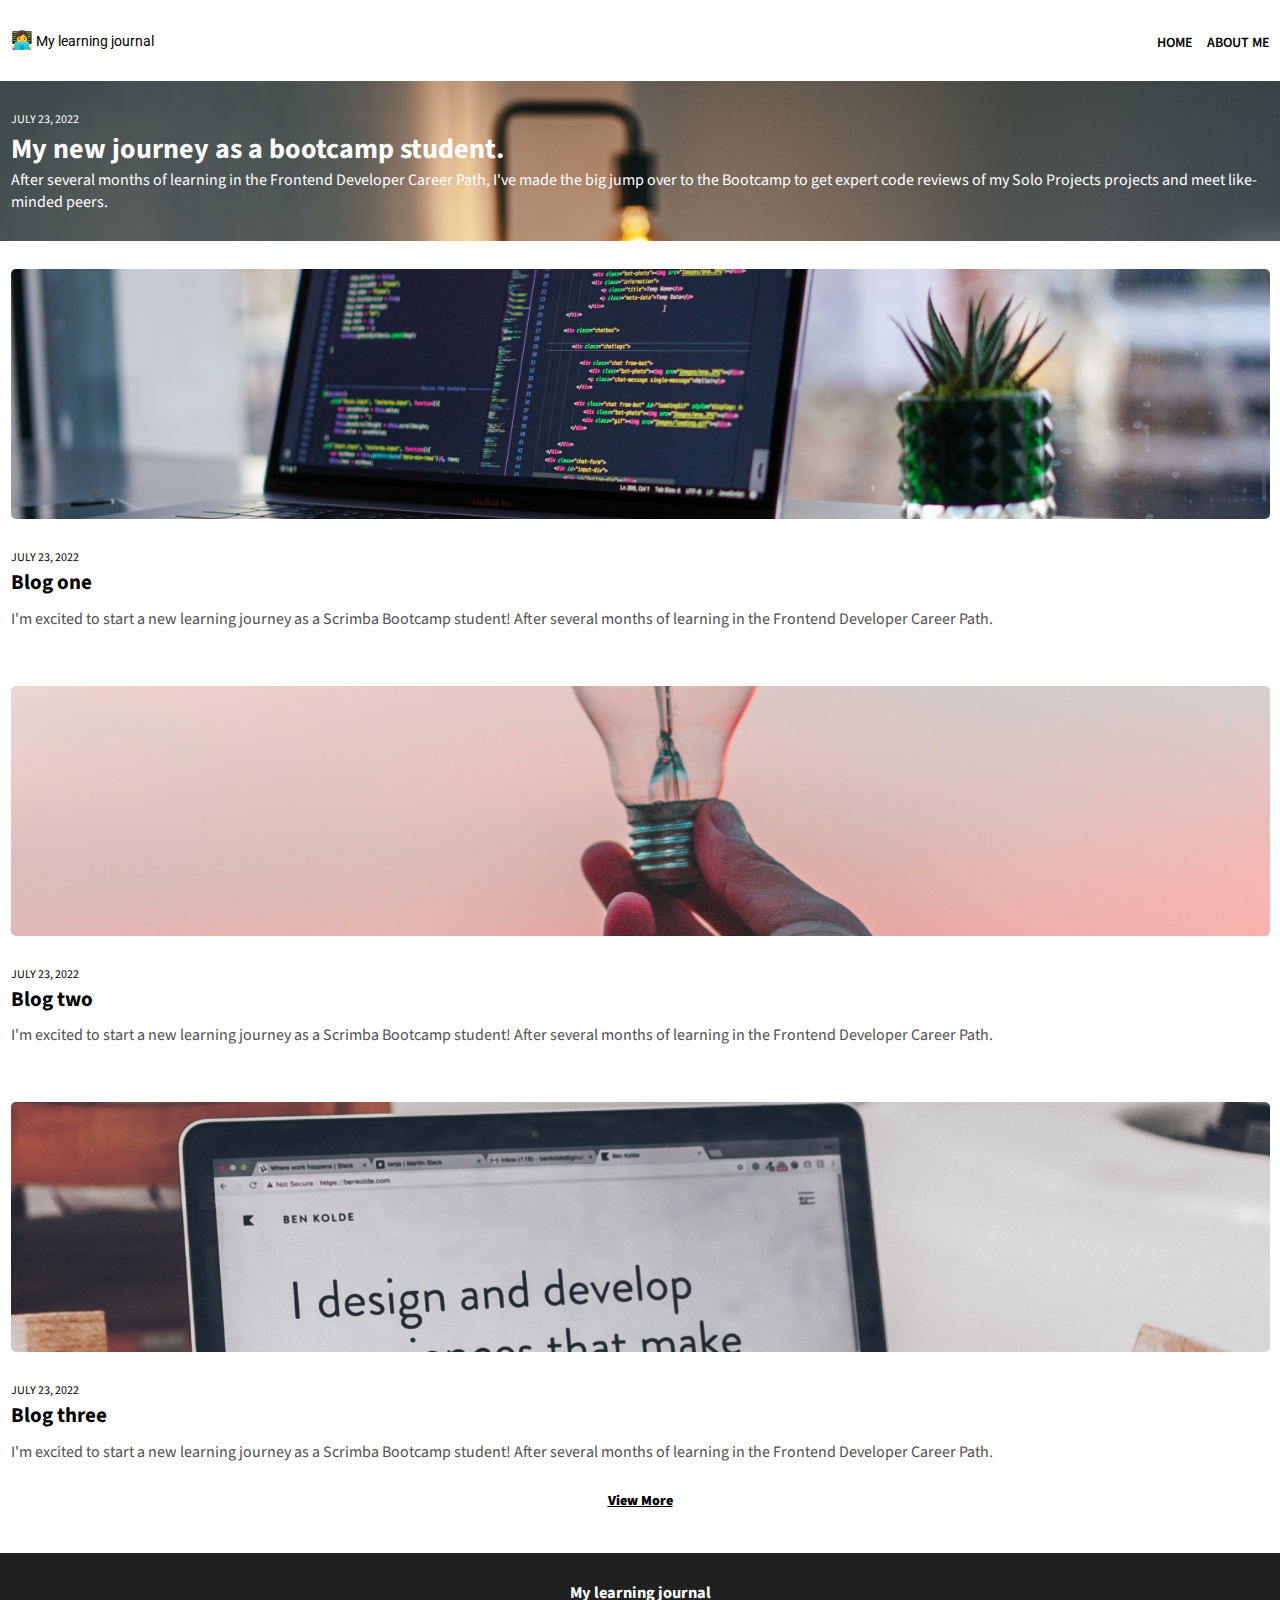
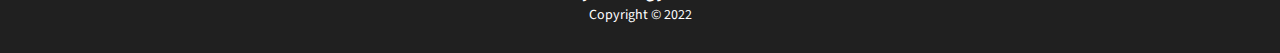
==== commit 48675e96: "Implement styles for mobile-first design and first main page" ====
--- a/index.html
+++ b/index.html
@@ -35,34 +35,40 @@
         </section>
         <section class="post-section">
             <article>
-                <div>
+                <div class="img-container">
                     <img src="images/blog-one.jpg" alt="">
                 </div>
-                <span>July 23, 2022</span>
-                <h2>Blog one</h2>
-                <p>
-                    I'm excited to start a new learning journey as a Scrimba Bootcamp student! After several months of learning in the Frontend Developer Career Path.
-                </p>
+                <div class="article-text">
+                    <span>July 23, 2022</span>
+                    <h2>Blog one</h2>
+                    <p>
+                        I'm excited to start a new learning journey as a Scrimba Bootcamp student! After several months of learning in the Frontend Developer Career Path.
+                    </p>
+                </div>
             </article>
             <article>
-                <div>
+                <div class="img-container">
                     <img src="images/blog-two.jpg" alt="">
                 </div>
-                <span>July 23, 2022</span>
-                <h2>Blog two</h2>
-                <p>
-                    I'm excited to start a new learning journey as a Scrimba Bootcamp student! After several months of learning in the Frontend Developer Career Path.
-                </p>
+                <div class="article-text">
+                    <span>July 23, 2022</span>
+                    <h2>Blog two</h2>
+                    <p>
+                        I'm excited to start a new learning journey as a Scrimba Bootcamp student! After several months of learning in the Frontend Developer Career Path.
+                    </p>
+                </div>
             </article>
             <article>
-                <div>
+                <div class="img-container">
                     <img src="images/blog-three.jpg" alt="">
                 </div>
-                <span>July 23, 2022</span>
-                <h2>Blog three</h2>
-                <p>
-                    I'm excited to start a new learning journey as a Scrimba Bootcamp student! After several months of learning in the Frontend Developer Career Path.
-                </p>
+                <div class="article-text">
+                    <span>July 23, 2022</span>
+                    <h2>Blog three</h2>
+                    <p>
+                        I'm excited to start a new learning journey as a Scrimba Bootcamp student! After several months of learning in the Frontend Developer Career Path.
+                    </p>
+                </div>
             </article>
             <a href="">View More</a>
         </section>
--- a/css/style.css
+++ b/css/style.css
@@ -14,6 +14,7 @@
 ul {
     list-style: none;
 }
+
 /*******************
     Header
 *******************/
@@ -41,6 +42,64 @@
 /*******************
     Main
 *******************/
+main span {
+    margin-bottom: 1.50rem;
+    font-size: 12px;
+    text-transform: uppercase;
+}
+main p {
+    font-size: 16px;
+}
+
+/* Landing Section */
 .landing-section {
-    background-image: url('images/landing-img.jpg');
+    background-color: black;
+    background-image: url("../images/landing-img.jpg");
+    background-repeat: none;
+    background-size: cover;
+    color: white;
+    padding: 2rem 0.75rem;
+}
+.landing-section h1 {
+    font-size: 2rem;
+}
+
+/* Post Section */
+.post-section {
+    margin-bottom: 3rem;
+}
+article {
+    padding: 2rem 0.75rem;
+}
+.img-container {
+    height: 250px;
+    margin-bottom: 2rem;
+}
+.img-container img {
+    width: 100%;
+    height: 100%;
+    border-radius: 5px;
+    object-fit: cover;
+}
+.article-text h2 {
+    margin-bottom: 0.75rem;
+}
+.article-text p {
+    color: #505050;
+}
+.post-section a {
+    font-weight: 900;
+    color: #000000;
+    display: block;
+    text-align: center;
+}
+
+/*******************
+    Footer
+*******************/
+footer {
+    text-align: center;
+    color: white;
+    background-color: #202020;
+    padding: 2rem
 }